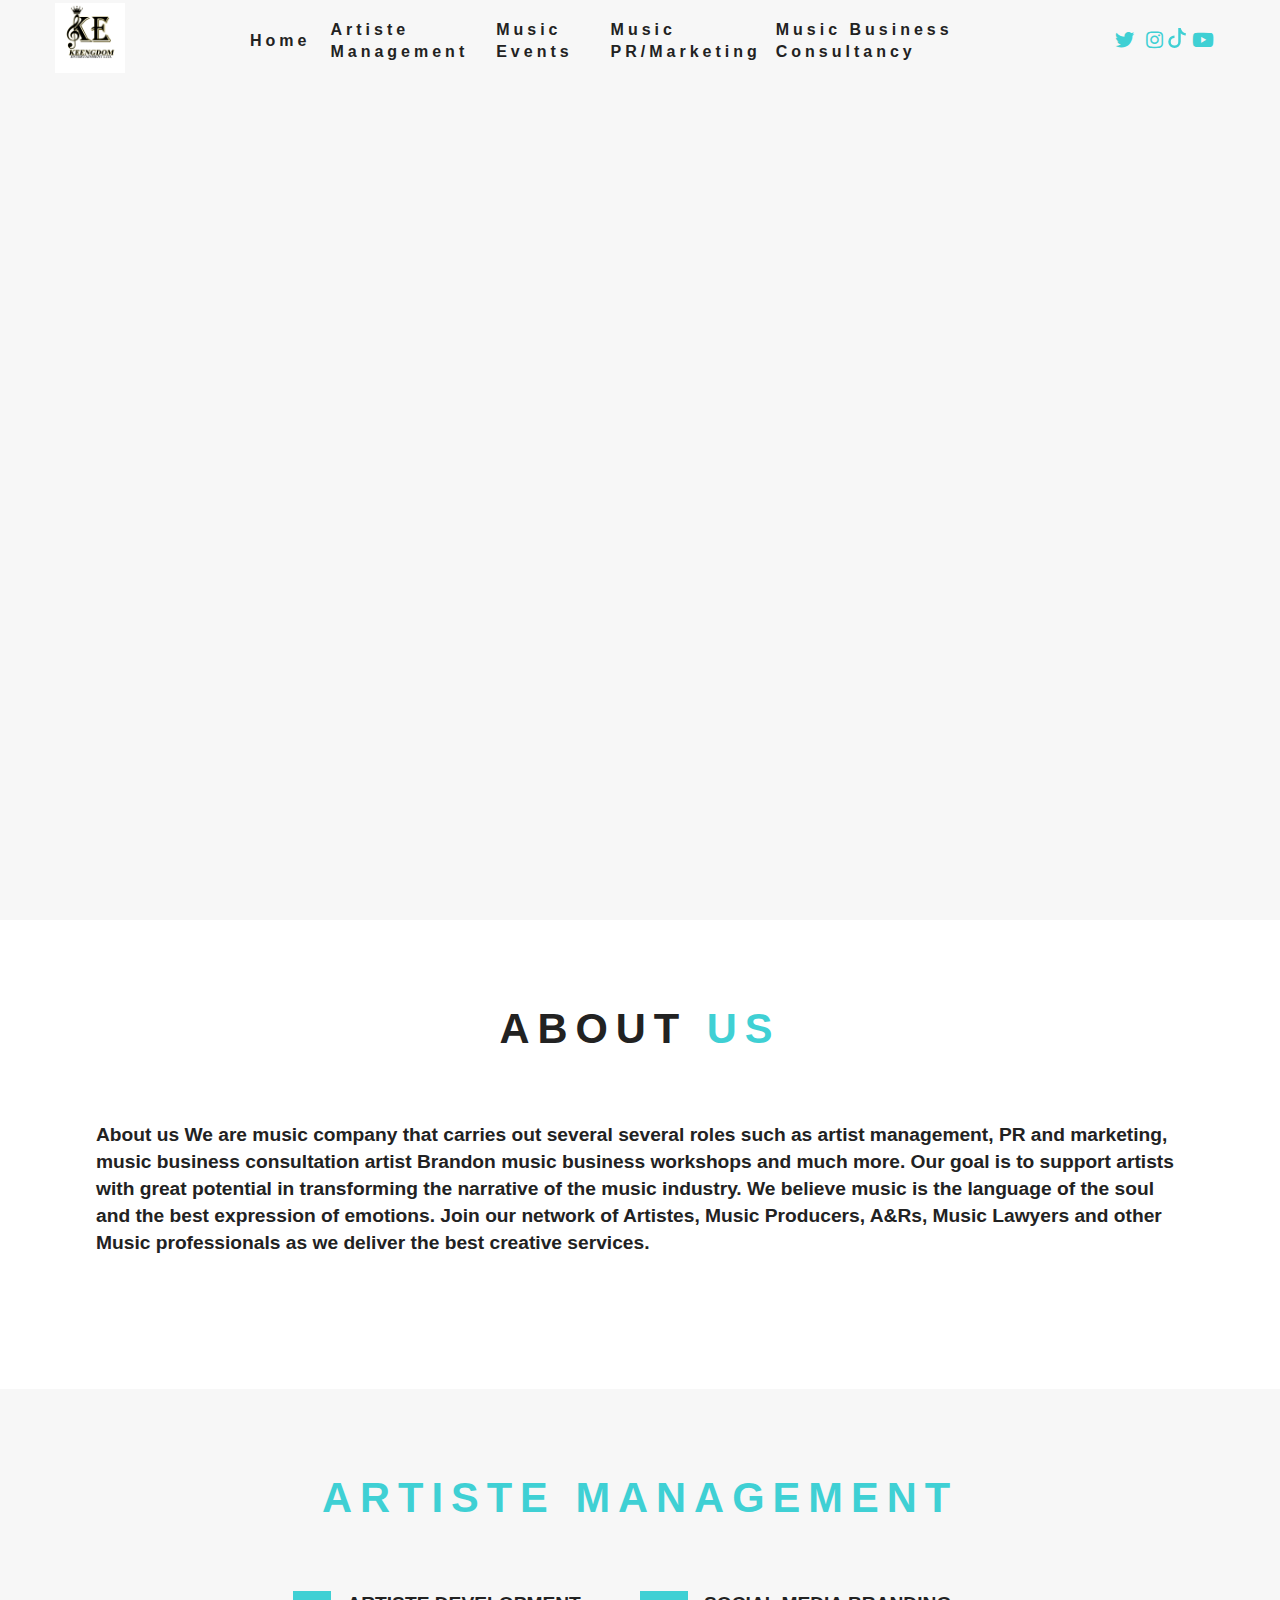
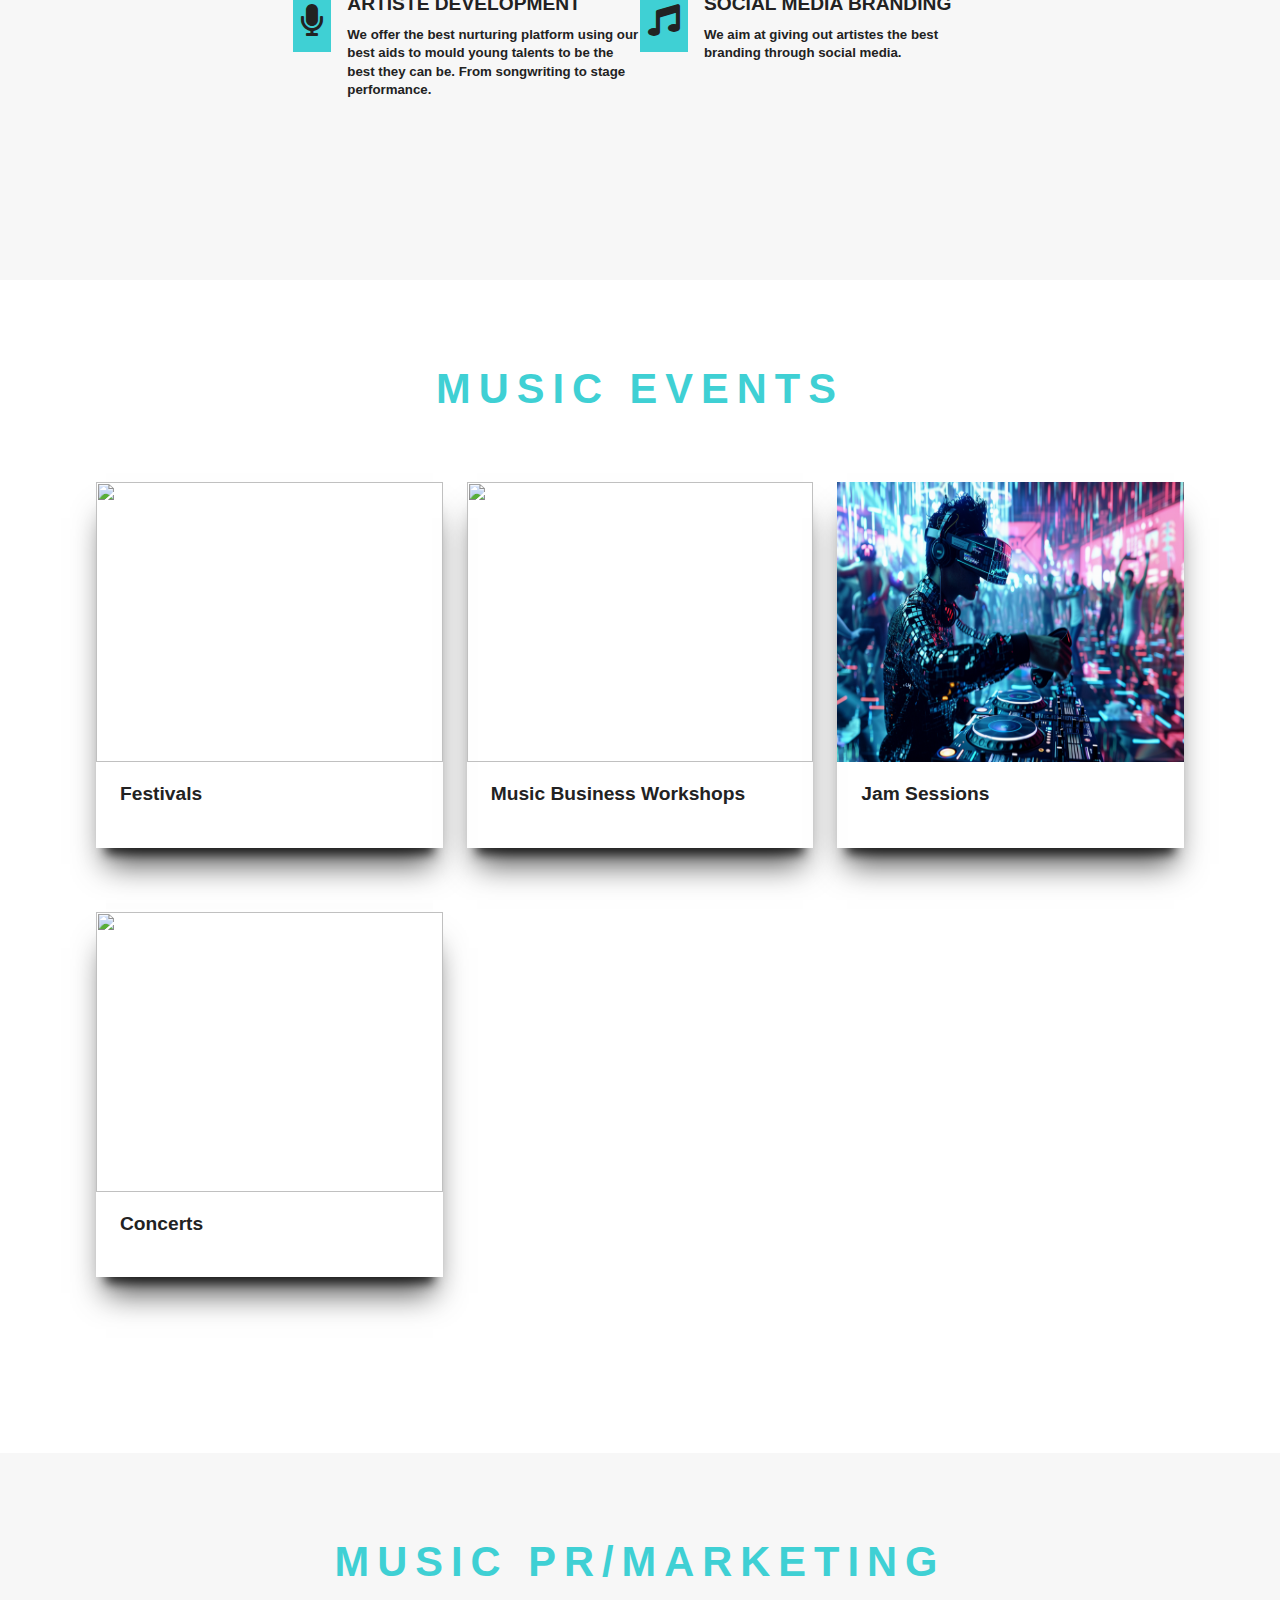
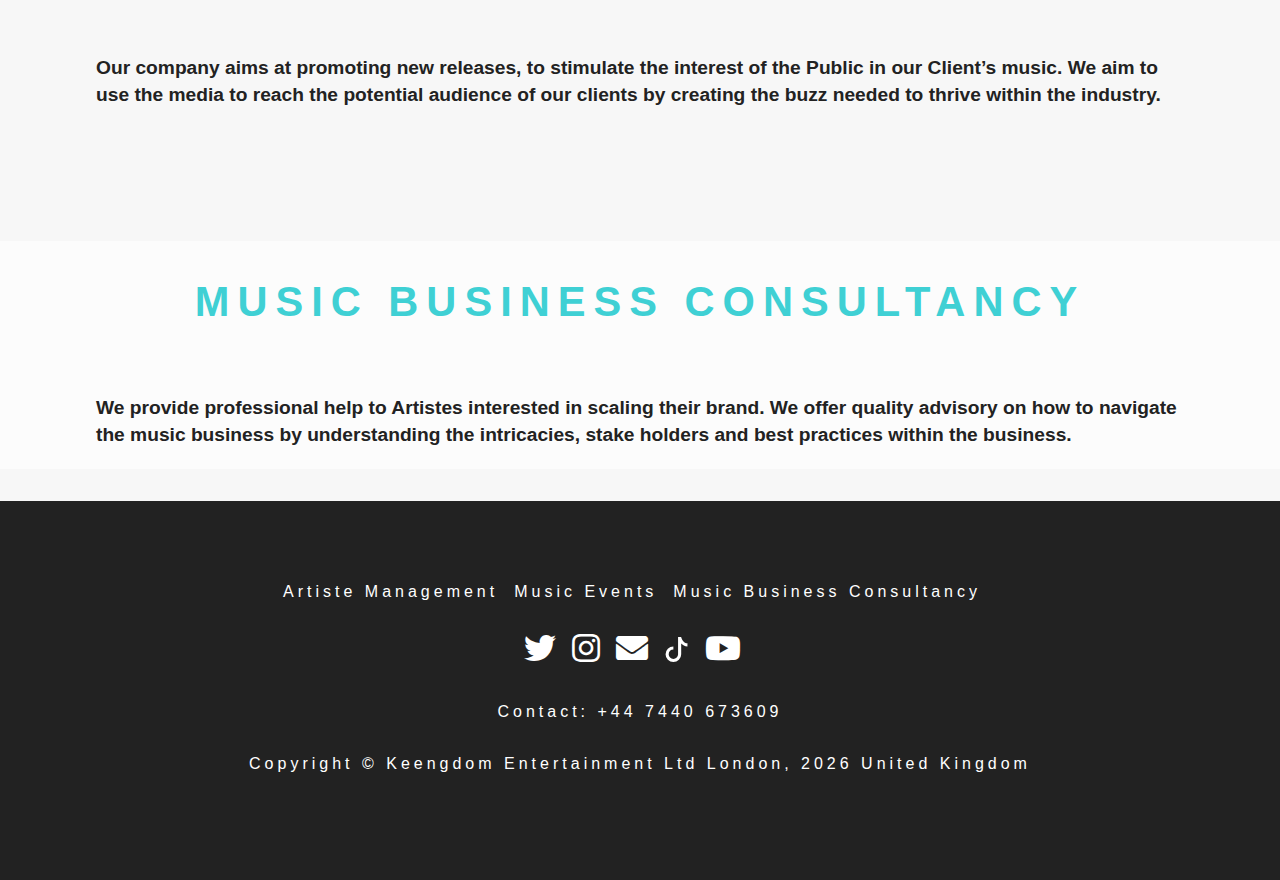
==== index.html @ 429024fb "nrw" ====
<!DOCTYPE html>
<html lang="en">
  <head>
    <meta charset="UTF-8" />
    <meta name="viewport" content="width=device-width, initial-scale=1.0" />
    <meta http-equiv="X-UA-Compatible" content="ie=edge" />
    
    <link rel="shortcut icon" href="images/favicon.ico" type="image/x-icon">  
    <title>Keengdom Entertainment</title>
    <!-- font-awesome -->
    <link rel="stylesheet" href="fontawesome-free-5.9.0-web/css/all.min.css" />
    <!-- styles css -->
    <link rel="stylesheet" href="./css/styles.css" />
  </head>
  <body>
    <!-- header  -->
    <header id="home" >
      <!-- navbar -->
      <nav class="navbar" style="display:flex; list-style:none;">
        <div class="nav-center">
          <!-- nav header -->
          <div class="nav-header">
          <a href="https://keengdomentertainment.vercel.app">
           <img src="./images/logo2KE.png" class="nav-logo" alt="" style="height:70px;width:70px;">
          </a>
           
          <!--  <h3 class ="oruko">KE</h3>  -->
            <button
              type="button"
              class="nav-toggle"
              id="nav-toggle"
              aria-label="nav toggler "
            >
              <i class="fas fa-bars"></i>
            </button>
          </div>
          <!-- end of nav header -->

          <!-- nav links -->
          <div class="nav-links" id="nav-links" style="width:65%;justify-content:center;align-items:center;margin-left:20px;">
            <!-- single link -->
            <a href="#home" class="scroll-link nav-link" style="margin-right:20px">
              home
            </a>
            <!-- end of single link -->
            <!-- single link -->
            <a href="#Artiste Management" class=" scroll-link nav-link">
              Artiste Management
            </a>
            <!-- end of single link -->
             <!-- single link -->
            <!--<a href="./pages/ourArtiste.html" target="_blank" class="scroll-link nav-link Our-Artiste">-->
            <a href="./ourArtiste.html" target="_blank" class="nav-link Our-Artiste"> 
              Our Artiste
            </a>
            <!-- end of single link -->
            <!-- single link -->
            <a href="#Music Events" class="nav-link scroll-link">
              Music Events
            </a>
            <!-- end of single link -->
            <!-- single link -->
            <a href="#Music PR/Marketing" class="nav-link scroll-link">
              Music PR/Marketing
            </a>
                <!-- end of single link -->
            <!-- single link -->
            <a href="#Music Business Consultancy" class="nav-link scroll-link">
              Music Business Consultancy
            </a>
            <!-- end of single link -->
          </div>

          <!-- end of nav links -->
          <!-- nav social media icons -->
  
          <div class="nav-icons" style="justify-contents:center;">
            <a href="https://twitter.com/ayokeeng" target="_blank" class="nav-icon"><i class="fab fa-twitter"></i></a>   
            <a href="https://www.instagram.com/keengdoment" target="_blank" class="nav-icon"><i class="fab fa-instagram"></i></a>  
            <a href="https://www.tiktok.com/@ayokeeng_" target="_blank">
            <svg xmlns="http://www.w3.org/2000/svg" width="20" height="20" fill="currentColor" class="bi bi-tiktok nav-icon" viewBox="0 0 16 16"  style="margin-left:-7px;margin-right:5px;">
            <path d="M9 0h1.98c.144.715.54 1.617 1.235 2.512C12.895 3.389 13.797 4 15 4v2c-1.753 0-3.07-.814-4-1.829V11a5 5 0 1 1-5-5v2a3 3 0 1 0 3 3z"/>
            </svg>
            </a>
            <a href="https://www.youtube.com/@ayokeeng" target="_blank" class="nav-icon"><i class="fab fa-youtube"></i></a>   
        </div> 
        </div>
      </nav>


      <!-- hero component -->
      <div class="hero">
        <div class="hero-banner">
          <h1 class="hero-title"></h1>
          <p class="hero-text">
         <h4>
          
         </h4> 
        </p>
         <h4>
          <a href="https://wa.link/dz9rb5" target="_blank"> 
          <p class="hero-text" style="color:white;"></p>
          </a>
         </h4>
        </div>
      </div>
    </header>
    <!-- end of header  -->


     <section class="section about" id="about">
      <div class="title-wrapper">
        <h2 class="title">about <span class="subtitle">US</span></h2>
      </div>
      <div class="section-center about-center">     
      <h4>  
       About us We are music company that carries out several several roles such as artist management, PR and marketing, music business consultation artist Brandon music business workshops and much more. Our goal is to support artists with great potential in transforming the narrative of the music industry. We believe music is the language of the soul and the best expression of emotions. Join our network of Artistes, Music Producers, A&Rs, Music Lawyers and other Music professionals as we deliver the best creative services.
      </h4>
      </div>
    </section>



    <!-- end of about section -->
    <!-- services -->
    <section class="section services" id="Artiste Management">
      <!-- title  -->
      <div class="title-wrapper">
        <h2 class="title"><span class="subtitle">Artiste Management</span></h2>
      </div>
      <!-- end of title  -->
      <div class="section-center services-center">
        <!-- single service -->
        <article class="service">
          <span class="service-icon"><i class="fa fa-microphone"></i></span>
          <div class="service-info">
            <h4 class="service-title">Artiste Development</h4>
            <p class="service-text">
          <h5>
            We offer the best nurturing platform using our best aids to mould young talents to be the best they can be. From songwriting to stage performance.
          </h5>  
            </p>
          </div>
        </article>
        <!-- end of single service -->
        <!-- single service -->
        <article class="service">
          <span class="service-icon"><i class="fa fa-music" aria-hidden="true"></i></span>
          <div class="service-info">
            <h4 class="service-title">Social Media Branding</h4>
            <p class="service-text">
          <h5>
            We aim at giving out artistes the best branding through social media.
          </h5> 
            </p>
          </div>
        </article>
      </div>
    </section>
    <!-- end of services -->



    <!-- featured tours -->
    <section class="section featured-tours" id="Music Events">
      <!-- title  -->
      <div class="title-wrapper">
        <h2 class="title"><span class="subtitle">Music Events</span></h2>
      </div>
      <!-- end of title  -->
      <!-- featured-center -->
      <div class="section-center featured-center ">

            <!-- single tour -->
            <article class="tour-card">
              <div class="tour-img-container">
                <img src="./images/woman-playing-guitar-local-event.jpg" class="tour-img" alt="" style="height:280px"/>
              </div>
              <!-- tour footer -->
              <div class="tour-footer">
                <h4 class="tour-title"> Festivals</h4>
              </div>
            </article>
            <!-- end of single tour -->


        <article class="tour-card">
          <div class="tour-img-container">
            <img src="./images/5.jpg" class="tour-img" alt="" style="height:280px"/>
          </div>
          <div class="tour-footer">
            <h4 class="tour-title">Music Business Workshops</h4>
          </div>
        </article>



        <article class="tour-card">
          <div class="tour-img-container">
            <img src="./images/4.jpg" class="tour-img" alt="" style="height:280px"/>
          </div>
          <div class="tour-footer">
            <h4 class="tour-title">Jam Sessions</h4>
          </div>
        </article>


          <article class="tour-card">
          <div class="tour-img-container">
            <img src="./images/1.jpg" class="tour-img" alt="" style="height:280px"/>
          </div>
          <div class="tour-footer">
            <h4 class="tour-title">Concerts</h4>
          </div>
        </article>
                        
      </div>
    </section>
    <!-- end of featured tours --> 


 <section class="section services" id="Music PR/Marketing">
      <!-- title  -->
      <div class="title-wrapper">
        <h2 class="title"><span class="subtitle">Music PR/Marketing</span></h2>
      </div>
      <!-- end of title  -->

      <div class="section-center services-center">
      <h4>
Our company aims at promoting new releases, to stimulate the interest of the Public in our Client’s music. We aim to use the media to reach the potential audience of our clients by creating the buzz needed to thrive within the industry.
      </h4>
      </div>
</section>



<section id="Music Business Consultancy" class="gallery">
  <div class="title-wrapper">
    <h2 class="title"><span class="subtitle ">Music Business Consultancy</span></h2>
  </div>


      <div class="section-center services-center">
      <h4>
We provide professional help to Artistes interested in scaling their brand. We offer quality advisory on how to navigate the music business by understanding the intricacies, stake holders and best practices within the business.
      </h4>
      </div>

</section>

    <!-- footer -->
    <footer class="section footer" id="contact">
      <!-- footer links -->
      <div class="footer-links">
        <a href="#Artiste Management" class="footer-link scroll-link" scroll-link>Artiste Management</a>
        <a href="#Music Events" class="footer-link scroll-link">Music Events</a> 
        <a href="#Music Business Consultancy" class="footer-link scroll-link">Music Business Consultancy</a>
      </div>
      <!-- footer icons -->
      <div class="footer-icons">
            <a href="https://twitter.com/@ayokeeng" target="_blank" class="footer-icon"><i class="fab fa-twitter"></i></a>   
            <a href="https://www.instagram.com/keengdoment" target="_blank" class="footer-icon"><i class="fab fa-instagram"></i></a>   
          
            <a href="mailto:keengdomentertainment@gmail.com?subject=LETTER%20OF%20INQUIRY%2FINTERERST&body=Dear%20HR%2C%20My%20name%20is%20____________%20i'm%20interested%20in%20knowing%20more%20about%20your%20company%2For%20being%20a%20team%20member%2Ci'll%20be%20glad%20to%20join!!." target="_blank" class="footer-icon">
            <i class="fa fa-envelope" aria-hidden="true"></i></a>

           
            <a href="https://www.tiktok.com/@ayokeeng_" target="_blank">
             <svg xmlns="http://www.w3.org/2000/svg" width="25" height="25" fill="currentColor" class="bi bi-tiktok footer-icon" viewBox="0 0 16 16"  style="margin-top:10px">
            <path d="M9 0h1.98c.144.715.54 1.617 1.235 2.512C12.895 3.389 13.797 4 15 4v2c-1.753 0-3.07-.814-4-1.829V11a5 5 0 1 1-5-5v2a3 3 0 1 0 3 3z"/>
            </svg>
            </a>

             <a href="https://www.youtube.com/@ayokeeng" target="_blank" class="footer-icon"><i class="fab fa-youtube"></i></a>  
      </div>
      <p class="copyright">
        Contact: +44 7440 673609
      </p>
      <p class="copyright">
        <!-- Email:yekeenadebayo01@gmail.com -->
      </p>
      <p class="copyright">
        copyright &copy; Keengdom Entertainment Ltd London,
        <span id="date"></span> United Kingdom
      </p>

    </footer>

    <a class="scroll-link top-link" href="#home">
      <i class="fas fa-arrow-up"></i>
    </a>
    <!-- js -->
    <script src="./js/app.js"></script>
  </body>
</html>
---- css/styles.css ----
/* fonts */
@import url("https://fonts.googleapis.com/css?family=Lato:300,400|Poppins&display=swap");
/* css variables */
:root {
  --primaryColor: #3fd0d4;
  --mainWhite: #fff;
  --offWhite: #f7f7f7;
  --mainBlack: #222;
  --mainGrey: #ececec;
  --darkGrey: #afafaf;
  --mainTransition: all 0.3s linear;
  --clr-secondary: hsla(182, 63%, 54%);
  --radius: 0.5rem;
  --mainSpacing: 0.25rem;
  --lightShadow: 2px 5px 3px 0px rgba(0, 0, 0, 0.25);
  --darkShadow: 4px 10px 5px 0px rgba(0, 0, 0, 0.5);
}
/* reset */
*,
::before,
::after {
  margin: 0;
  padding: 0;
  box-sizing: border-box;
}
/* body */
body {
  font-family: "Arial", sans-serif;
  color: var(--mainBlack);
  background: var(--offWhite);
  line-height: 1.4;
  font-size: 1rem;
}
/*************** global styles ***************/
img:not(.nav-logo) {
  width: 100%;
  display: block;
}
h1,
h2,
h3,
h4,
h5,
h6 {
  font-family: "Verdana", sans-serif;
  margin-bottom: 1.25rem;
  /* letter-spacing: var(--mainSpacing); */
}
h1 {
  font-size: 3.3rem;
}
h2 {
  font-size: 2.3rem;
}
h3 {
  font-size: 2rem;
}
h4 {
  font-size: 1.2rem;
}
p {
  margin-bottom: 1.25rem;
  line-height: 2;
  font-weight: 300;
}
a {
  text-decoration: none;
}
/* more global styles */
/* buttons */
.btn-white,
.btn-primary {
  text-transform: uppercase;
  letter-spacing: var(--mainSpacing);
  color: var(--mainWhite);
  border: 2px solid var(--mainWhite);
  padding: 0.9rem 1.6rem;
  display: inline-block;
  transition: var(--mainTransition);
  cursor: pointer;
}
.btn-white:hover {
  background: var(--mainWhite);
  color: var(--primaryColor);
}
.btn-primary {
  background: var(--primaryColor);
  color: var(--mainWhite);
  border: 2px solid var(--primaryColor);
}
.btn-primary:hover {
  background: transparent;
  color: var(--primaryColor);
}
/* section */
.section {
  padding: 5rem 0;
}
/* title */
.title-wrapper {
  margin-bottom: 2rem;
}
.title {
  text-align: center;
  text-transform: uppercase;
  font-size: 2.6rem;
  letter-spacing: 0.5rem;
}
.subtitle {
  color: var(--primaryColor);
}
/* section center */
.section-center {
  width: 85vw;
  margin: 4rem auto 2rem auto;
  max-width: 1170px;
}
/*************** end of global styles ***************/

/*************** navbar ***************/
/*************** end of navbar ***************/
/*************** hero ***************/

.hero {
  min-height: 100vh;
  min-height: calc(100vh - 62px);
  /* background: var(--primaryColor); */
  display: flex;
  justify-content: center;
  align-items: center;
  background:url("../images/FCD22D84-AD9E-4C40-A970-075E7BC57E93-1.jpg") center/cover no-repeat;
}
.clickme{
  animation: bounce 2s ease-in-out infinite;
}
.hero-banner {
  text-align: center;
  padding: 0 2rem;
}
.hero-title {
  text-transform: uppercase;
  margin-bottom: 2rem;
  letter-spacing: 0.4rem;
}
.hero-text {
  width: 85%;
  margin: 0 auto;
  margin-bottom: 2rem;
  letter-spacing: var(--mainSpacing);
  line-height: 2;
  font-weight: 400;
}
@media screen and (min-width: 768px) {
  .hero {
    /* background: linear-gradient(rgba(47, 50, 51, 0.7), rgba(0, 0, 0, 0.7)),
    url("../images/FCD22D84-AD9E-4C40-A970-075E7BC57E93.JPG") center/cover no-repeat; */

    /* min-height: 120vh; */
    /* max-height: 1000vh; */
    background:url("../images/FCD22D84-AD9E-4C40-A970-075E7BC57E93-1.JPG") center/cover no-repeat;
  
  }
  .hero-title {
    font-size: 4.5rem;
  }
  .hero-text {
    width: 70%;
  }
}
/* buttons added to global styles */
/*************** about section ***************/
.about {
  background: var(--mainWhite);
}
/* section added to globals */
/* title added to globals */
/* section center added to globals */
.about-img,
.about-info {
  margin-bottom: 4rem;
  object-fit: contain;
}
.about-info h3 {
  text-transform: uppercase;
}
/* .about-photo{
  border-radius: 50%;
} */
@media screen and (min-width: 992px) {
  .about-center {
    /* flex parent */
    display: flex;
    justify-content: space-between;
  }
  .about-img,
  .about-info {
    /* children */
    flex: 0 0 calc(50% - 2rem);
    align-self: center;
    margin-bottom: 0;
  }
}
@media screen and (min-width: 1170px) {
  .about-img {
    position: relative;
     
    /*width:200px;
    border:1px solid red; */
  }
  .about-photo {
    position: relative;
    /* height: 200px; */
    /* border-radius: 50%; */
  }
}
/*************** end of about section ***************/
/*************** services section ***************/
.service {
  text-align: center;
  margin-bottom: 3rem;
}
.service-icon {
  background: var(--primaryColor);
  padding: 0.5rem;
  display: inline-block;
  font-size: 2rem;
  margin-bottom: 1.5rem;
}
.service-title {
  text-transform: uppercase;
}
.service-text {
  width: 80%;
  margin: 0 auto;
  line-height: 1.5;
  font-weight: 300;
}
@media screen and (min-width: 576px) {
  .services-center {
    display: flex;
    /* after */
    flex-wrap: wrap;
    /* justify-content: space-between;   ------------original code*/
    justify-content: center;
  }
  .service {
    flex: 0 0 calc(50% - 1rem);
    /* back to services */
  }
}
@media screen and (min-width: 992px) {
  .service {
    flex: 0 0 calc(33.333% - 1rem);
  }
}
@media screen and (min-width: 1170px) {
  .service {
    display: flex;
    text-align: left;
  }
  .service-icon {
    align-self: start;
  }
  .service-info {
    padding-left: 1rem;
  }
  .service-title {
    margin-bottom: 0.5rem;
  }
  .service-text {
    width: 90%;
    margin: 0;
  }
}

/*************** end of services section ***************/
/*************** featured tours section ***************/
.featured-tours {
  background: var(--mainWhite);
}
.tour-card {
  transition: var(--mainTransition);
  margin-bottom: 4rem;
  box-shadow: rgb(0 0 0 / 69%) 0px 26px 30px -10px,rgb(0 0 0 / 73%) 0px 16px 10px -10px;
}
.tour-card:hover {
  box-shadow: var(--darkShadow);
  transform: scale(1.08);
}
.tour-footer {
  padding: 1.2rem 1.5rem;
}
.tour-title {
  text-transform: capitalize;
}
.tour-country {
  color: var(--primaryColor);
  text-transform: capitalize;
}
.tour-info {
  display: flex;
  justify-content: space-between;
  flex-wrap: wrap;
}
.tour-details p {
  line-height: 0.2;
  text-transform: capitalize;
  color: var(--darkGrey);
  letter-spacing: 0.02rem;
}
.tour-country {
  align-self: center;
  color: var(--primaryColor);
}
.tour-link {
  text-align: center;
}
/* tour date */
.tour-img-container {
  position: relative;
  /* max-height: 150px; */
}
.tour-date {
  position: absolute;
  left: 0;
  top: 0;
  background: var(--primaryColor);
  text-transform: capitalize;
  padding: 0.25rem 0.5rem;
}
@media screen and (min-width: 768px) {
  .featured-center {
    display: flex;
    flex-wrap: wrap;
    justify-content: space-between;
    border-radius: 5rem;
  }
  .tour-card {
    flex: 0 0 calc(50% - 1rem);
  }
}
@media screen and (min-width: 1170px) {
  .tour-card {
    flex: 0 0 calc(33.3333% - 1rem);
  }
}
/*************** end of featured tours section ***************/
/*************** gallery ***************/
.gallery {
  padding-top: 2rem;
  background: var(--darkGrey);
  background: rgb(252, 252, 252);
}
.gallery-img-container {
  position: relative;
  background: var(--primaryColor);
}
.gallery-icon {
  position: absolute;
  top: 50%;
  left: 50%;
  font-size: 2rem;
  transform: translate(-50%, -50%);
  color: var(--mainWhite);
  transition: var(--mainTransition);
  opacity: 0;
  cursor: pointer;
}
.gallery-img {
  transition: var(--mainTransition);
}
.gallery-img-container:hover .gallery-img {
  opacity: 0.5;
}
.gallery-img-container:hover .gallery-icon {
  opacity: 1;
}
@media screen and (min-width: 768px) {
  .gallery-center {
    display: flex;
    flex-wrap: wrap;
  }
  .gallery-img-container {
    flex: 0 0 50%;
  }
}
@media screen and (min-width: 992px) {
  .gallery-img-container {
    flex: 0 0 25%;
  }
}
/*************** end of gallery ***************/
/*************** deals ***************/
.input-group {
  width: 90vw;
  max-width: 600px;
  margin: 0 auto;
  display: flex;
}
.form-control {
  flex: 1 1 auto;
}
.form-control,
.btn-submit {
  padding: 0.375rem 0.75rem;
  font-size: 1rem;
  line-height: 1.5;
  font-weight: 300;
  letter-spacing: var(--mainSpacing);
  border: 2px solid var(--primaryColor);
  background: transparent;
  text-transform: uppercase;
  outline: none;
}
::placeholder {
  color: inherit;
}
.btn-submit {
  border-left: none;
  cursor: pointer;
  transition: var(--mainTransition);
}
.btn-submit:hover {
  color: var(--mainWhite);
  background: var(--primaryColor);
}
/*************** end of deals ***************/
/*************** footer ***************/
.footer {
  background: var(--mainBlack);
  color: var(--mainWhite);
  text-align: center;
  padding-left: 2rem;
  padding-right: 2rem;
}
.footer-links,
.footer-icons {
  display: flex;
  justify-content: center;
  margin-bottom: 1.5rem;
  flex-wrap: wrap;
}
.footer-link {
  color: var(--mainWhite);
  text-transform: capitalize;
  font-size: 1rem;
  margin-right: 1rem;
  letter-spacing: var(--mainSpacing);
  transition: var(--mainTransition);
}
.footer-link:hover {
  color: var(--primaryColor);
}
.footer-icon {
  font-size: 2rem;
  margin-right: 1rem;
  color: var(--mainWhite);
  transition: var(--mainTransition);
}
.footer-icon:hover {
  color: var(--primaryColor);
}
.copyright {
  text-transform: capitalize;
  letter-spacing: var(--mainSpacing);
}
/************ navbar *****************/
/* add :not(.nav-logo) to img */

/* .navbar {
  background: red;
} */
.nav-icons {
  display: none;
}
.nav-center {
  max-width: 1170px;
  margin: 0 auto;
}
.nav-header {
  padding: 1rem 2rem;
  display: flex;
  justify-content: space-between;
  align-items: center;
  max-height: 80px;
}
.nav-toggle {
  background: transparent;
  border: none;
  outline: none;
  font-size: 1.5rem;
  color: var(--primaryColor);
  cursor: pointer;
  transition: var(--mainTransition);
}
.nav-toggle:hover {
  transform: scale(1.2);
}
.nav-link {
  display: block;
  padding: 1rem 5rem;
  color: var(--mainBlack);
  text-transform: capitalize;
  font-weight: bold;
  letter-spacing: var(--mainSpacing);
  transition: var(--mainTransition);
}
.nav-link:hover {
  color: var(--primaryColor);
  background: var(--darkGrey);
  padding-left: 2.25rem;
}
/* nav toggle functionality */
.nav-links {
  height: 0;
  overflow: hidden;
  transition: var(--mainTransition);
}
.show-links {
  height: 270px;
}
/* nav at bigger screen size */
@media screen and (min-width: 992px) {
  /* hide nav toggle button */
  .nav-toggle {
    display: none;
  }
  /* show links */
  .nav-links {
    height: auto;
    /* height: 900px !important; */
    display: flex;
  }
  .nav-center {
    display: flex;
    justify-content: space-between;
    align-items: center;
    /* optional */
    flex-wrap: wrap;
  }
  .nav-header {
    padding: 0 0;
    max-height: 50px;
  }
  .nav-link {
    padding: 0 0;
  }
  .nav-link:hover {
    padding: 0;
    background: transparent;
  }
  .nav-icons {
    display: flex;
  }
  .navbar {
    padding: 1rem 2rem;
  }
  .nav-center {
    width: 100%;
    max-width: 1170px;
  }
  .nav-link {
    margin-right: 0.7rem;
  }
  .nav-icon {
    margin-right: 0.7rem;
    color: var(--primaryColor);
    font-size: 1.2rem;
    transition: var(--mainTransition);
  }
  .nav-icon:hover {
    color: var(--darkGrey);
    transform: translateY(-10%);
  }
}
/* set hero to 
min-height:calc(100vh - 62px);
*/
.fixed {
  position: fixed;
  top: 0;
  left: 0;
  width: 100%;
  background: var(--mainGrey);
  transition: var(--mainTransition);
  box-shadow: var(--lightShadow);
  z-index: 1;
}

.top-link {
  font-size: 1.25rem;
  position: fixed;
  bottom: 3rem;
  right: 3rem;
  background: var(--clr-secondary);
  width: 2rem;
  height: 2rem;
  display: grid;
  place-items: center;
  border-radius: var(--radius);
  color: var(--clr-white);
  animation: bounce 2s ease-in-out infinite;
  visibility: hidden;
  z-index: -100;
}
.show-link {
  visibility: visible;
  z-index: 100;
}

@keyframes bounce {
  0% {
    transform: scale(1);
  }
  50% {
    transform: scale(1.5);
  }
  100% {
    transform: scale(1);
  }
}

.packages{
  display: flex;
  flex-wrap: wrap;
  justify-content: space-between;
  align-items: center;
  bottom:3px;
  position: relative;
}
.package{
  margin-left: 5px;
  margin-bottom: 5px;
  padding:0 0.5px;
  color:#3fd0d4;
  text-align: center;
  font-weight: 5em;
}

.skillsection{
  display:flex;
  justify-content: space-between;
  flex-wrap: wrap;
  width:100%;
  margin-bottom: 20px;
}
.skill{
  height:130px;
  align-items: center;
  justify-content: center;
  place-items: center;
  margin: 20px;
  object-fit: contain;
}
.skillname{
  text-align: center;
  position: relative;
  text-decoration: none;
  bottom:0px;
  font-weight: bold;
}
.imageskill{
  object-fit: contain;
  max-width: 80px;
  height:100px;
  max-height: calc(100%-20%);
}
.oruko{
  text-align:center;
  padding-top:20px;
}



@media screen and (min-width: 576px) {
  .Our-Artiste {
    display:none !important;
  }
}

/* .Our-Artiste{
  display:none !important;
} */
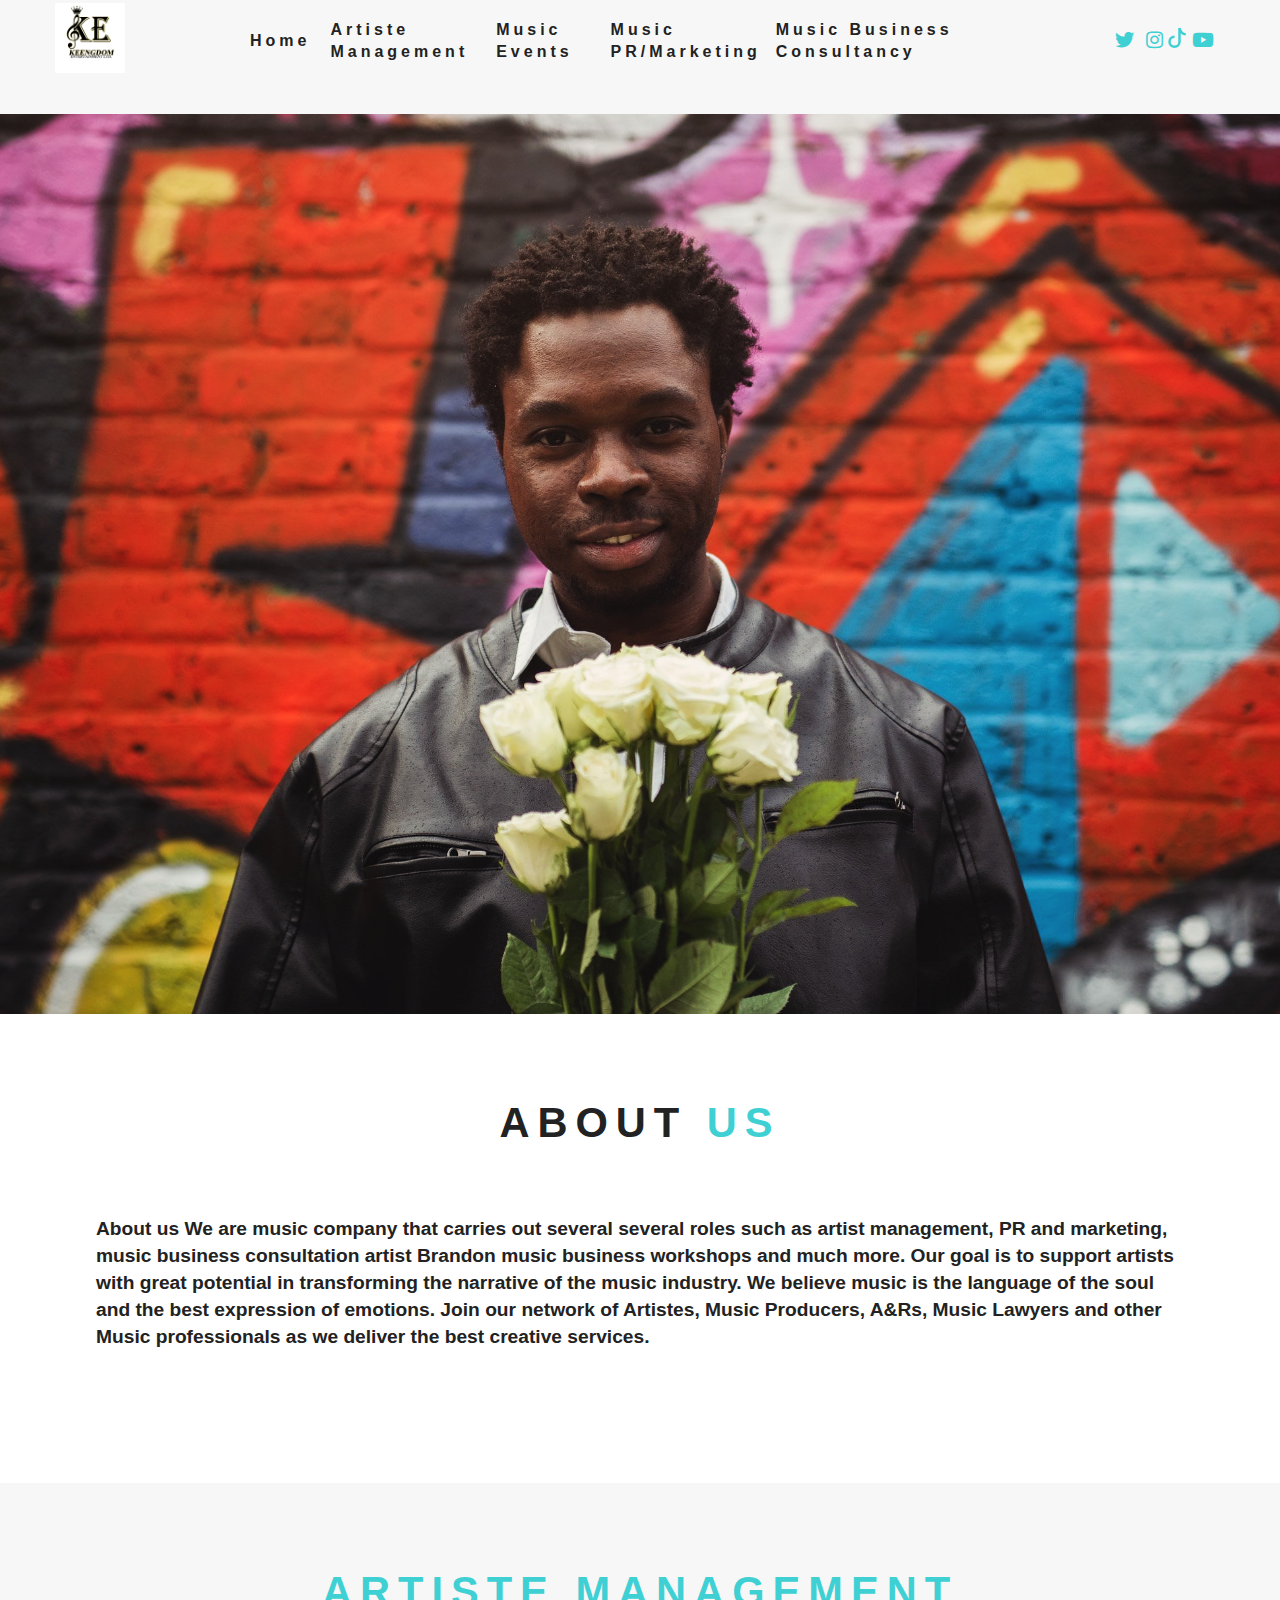
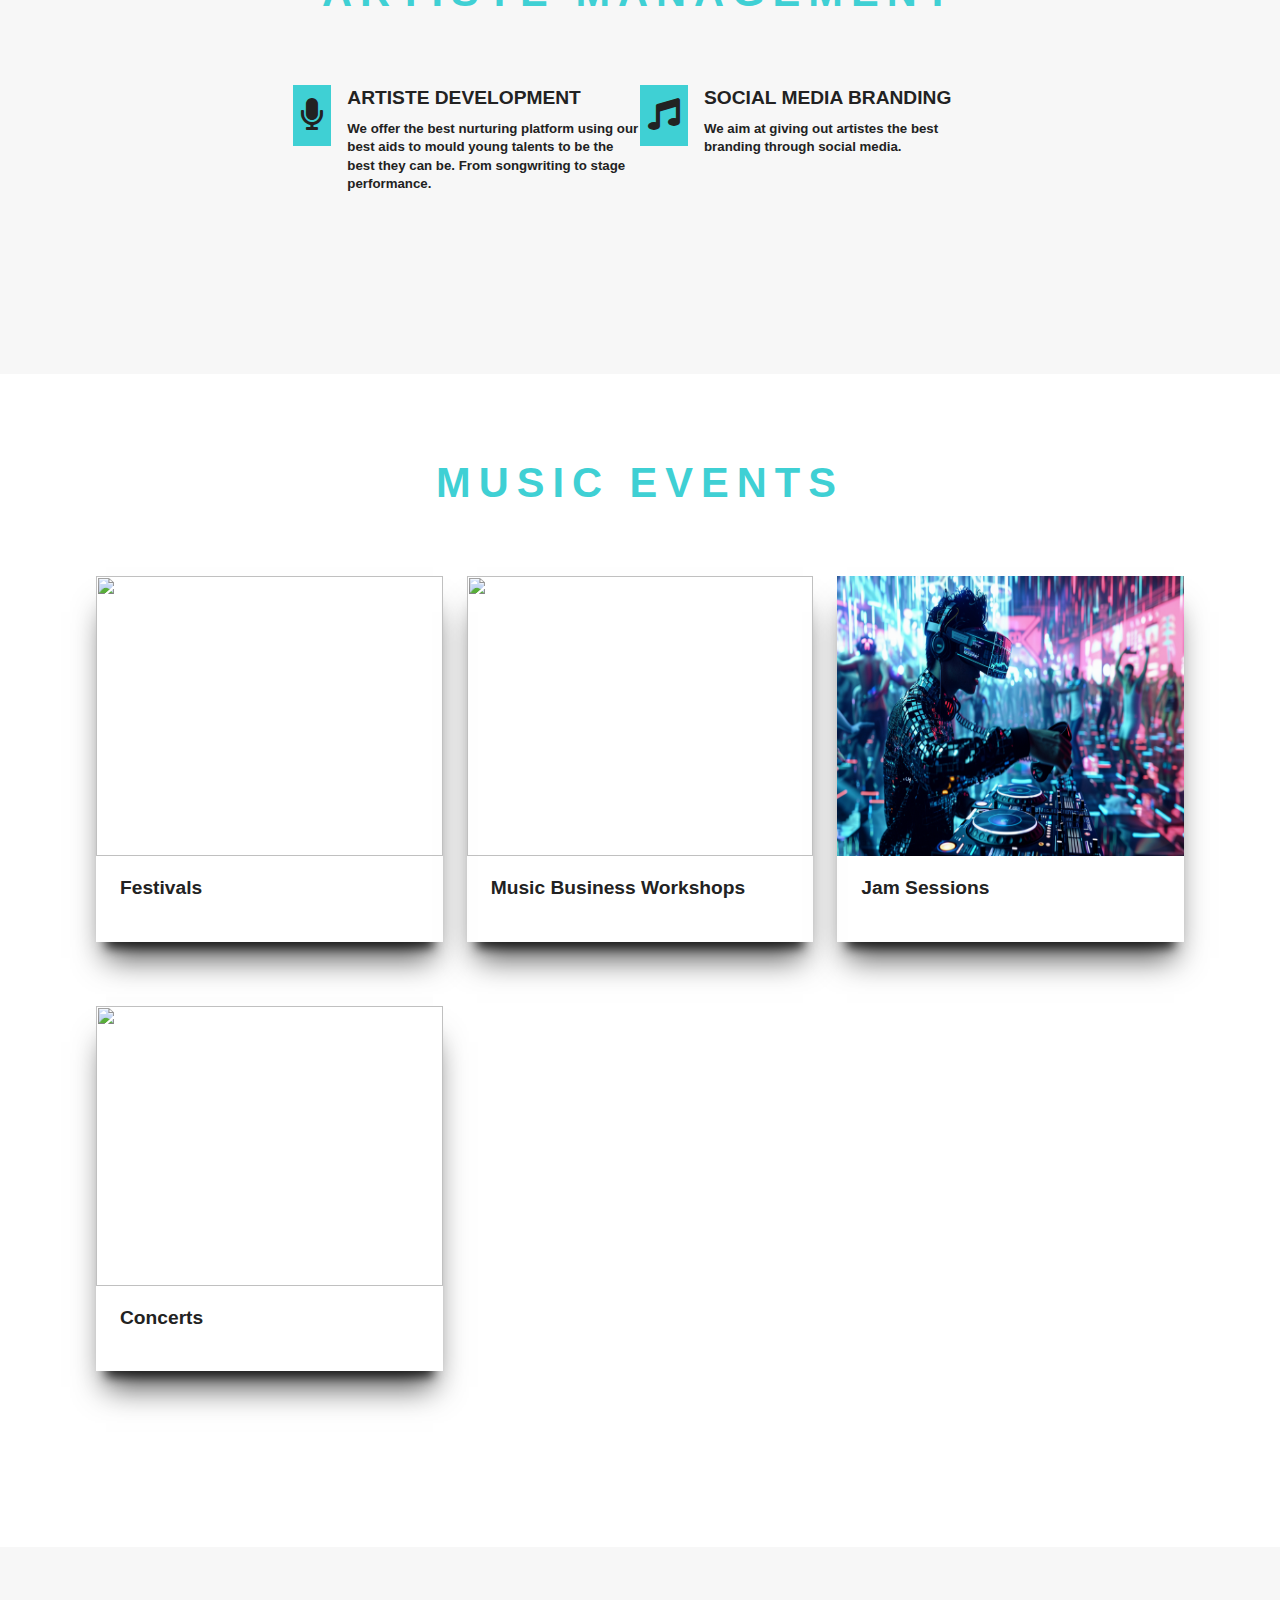
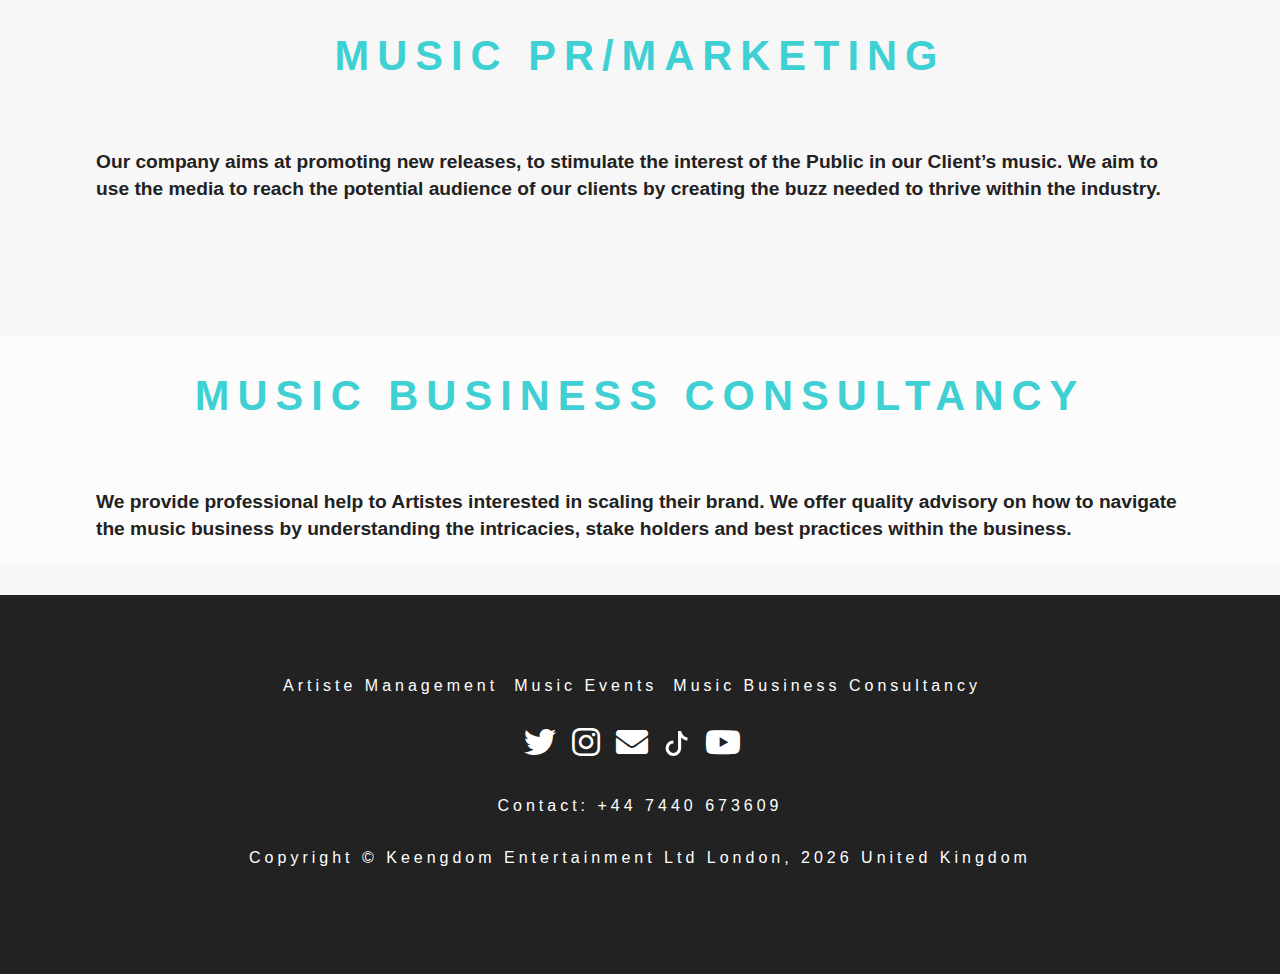
==== commit 198f3f82: "1" ====
--- a/index.html
+++ b/index.html
@@ -44,13 +44,13 @@
             </a>
             <!-- end of single link -->
             <!-- single link -->
-            <a href="#Artiste Management" class=" scroll-link nav-link">
+            <a href="#Artiste Management" class="scroll-link nav-link">
               Artiste Management
             </a>
             <!-- end of single link -->
              <!-- single link -->
             <!--<a href="./pages/ourArtiste.html" target="_blank" class="scroll-link nav-link Our-Artiste">-->
-            <a href="./ourArtiste.html" target="_blank" class="nav-link Our-Artiste"> 
+            <a href="./ourArtiste.html" target="_blank" class="scroll-link nav-link Our-Artiste"> 
               Our Artiste
             </a>
             <!-- end of single link -->
--- a/css/styles.css
+++ b/css/styles.css
@@ -121,15 +121,7 @@
 /*************** end of navbar ***************/
 /*************** hero ***************/
 
-.hero {
-  min-height: 100vh;
-  min-height: calc(100vh - 62px);
-  /* background: var(--primaryColor); */
-  display: flex;
-  justify-content: center;
-  align-items: center;
-  background:url("../images/FCD22D84-AD9E-4C40-A970-075E7BC57E93-1.jpg") center/cover no-repeat;
-}
+
 .clickme{
   animation: bounce 2s ease-in-out infinite;
 }
@@ -150,23 +142,7 @@
   line-height: 2;
   font-weight: 400;
 }
-@media screen and (min-width: 768px) {
-  .hero {
-    /* background: linear-gradient(rgba(47, 50, 51, 0.7), rgba(0, 0, 0, 0.7)),
-    url("../images/FCD22D84-AD9E-4C40-A970-075E7BC57E93.JPG") center/cover no-repeat; */
-
-    /* min-height: 120vh; */
-    /* max-height: 1000vh; */
-    background:url("../images/FCD22D84-AD9E-4C40-A970-075E7BC57E93-1.JPG") center/cover no-repeat;
-  
-  }
-  .hero-title {
-    font-size: 4.5rem;
-  }
-  .hero-text {
-    width: 70%;
-  }
-}
+
 /* buttons added to global styles */
 /*************** about section ***************/
 .about {
@@ -518,6 +494,9 @@
 }
 .show-links {
   height: 270px;
+  scroll-behavior: smooth;
+  scrollbar-width:auto;
+  overflow-y:scroll;
 }
 /* nav at bigger screen size */
 @media screen and (min-width: 992px) {
@@ -680,4 +659,37 @@
 
 /* .Our-Artiste{
   display:none !important;
-} */+} */
+
+
+
+
+
+
+/* 578,768,992,1170 */
+
+@media screen and (min-width: 768px) { 
+  /* above 768 */
+  .hero {
+    background:url("../images/FCD22D84-AD9E-4C40-A970-075E7BC57E93-1.jpg") center/cover no-repeat;
+    min-height: 100vh;
+    min-width: fit-content;
+  }
+}
+
+
+
+@media only screen and (max-width: 767px){
+  /* below 768 */
+.hero {
+  /* max-height: 100vh; */
+  min-height: 75vh;
+  min-width: 75vw;
+  display: flex;
+  justify-content: center;
+  text-align: center;
+  align-items: center;
+  background:url("../images/FCD22D84-AD9E-4C40-A970-075E7BC57E93-1.jpg") center/cover no-repeat;
+}
+}
+
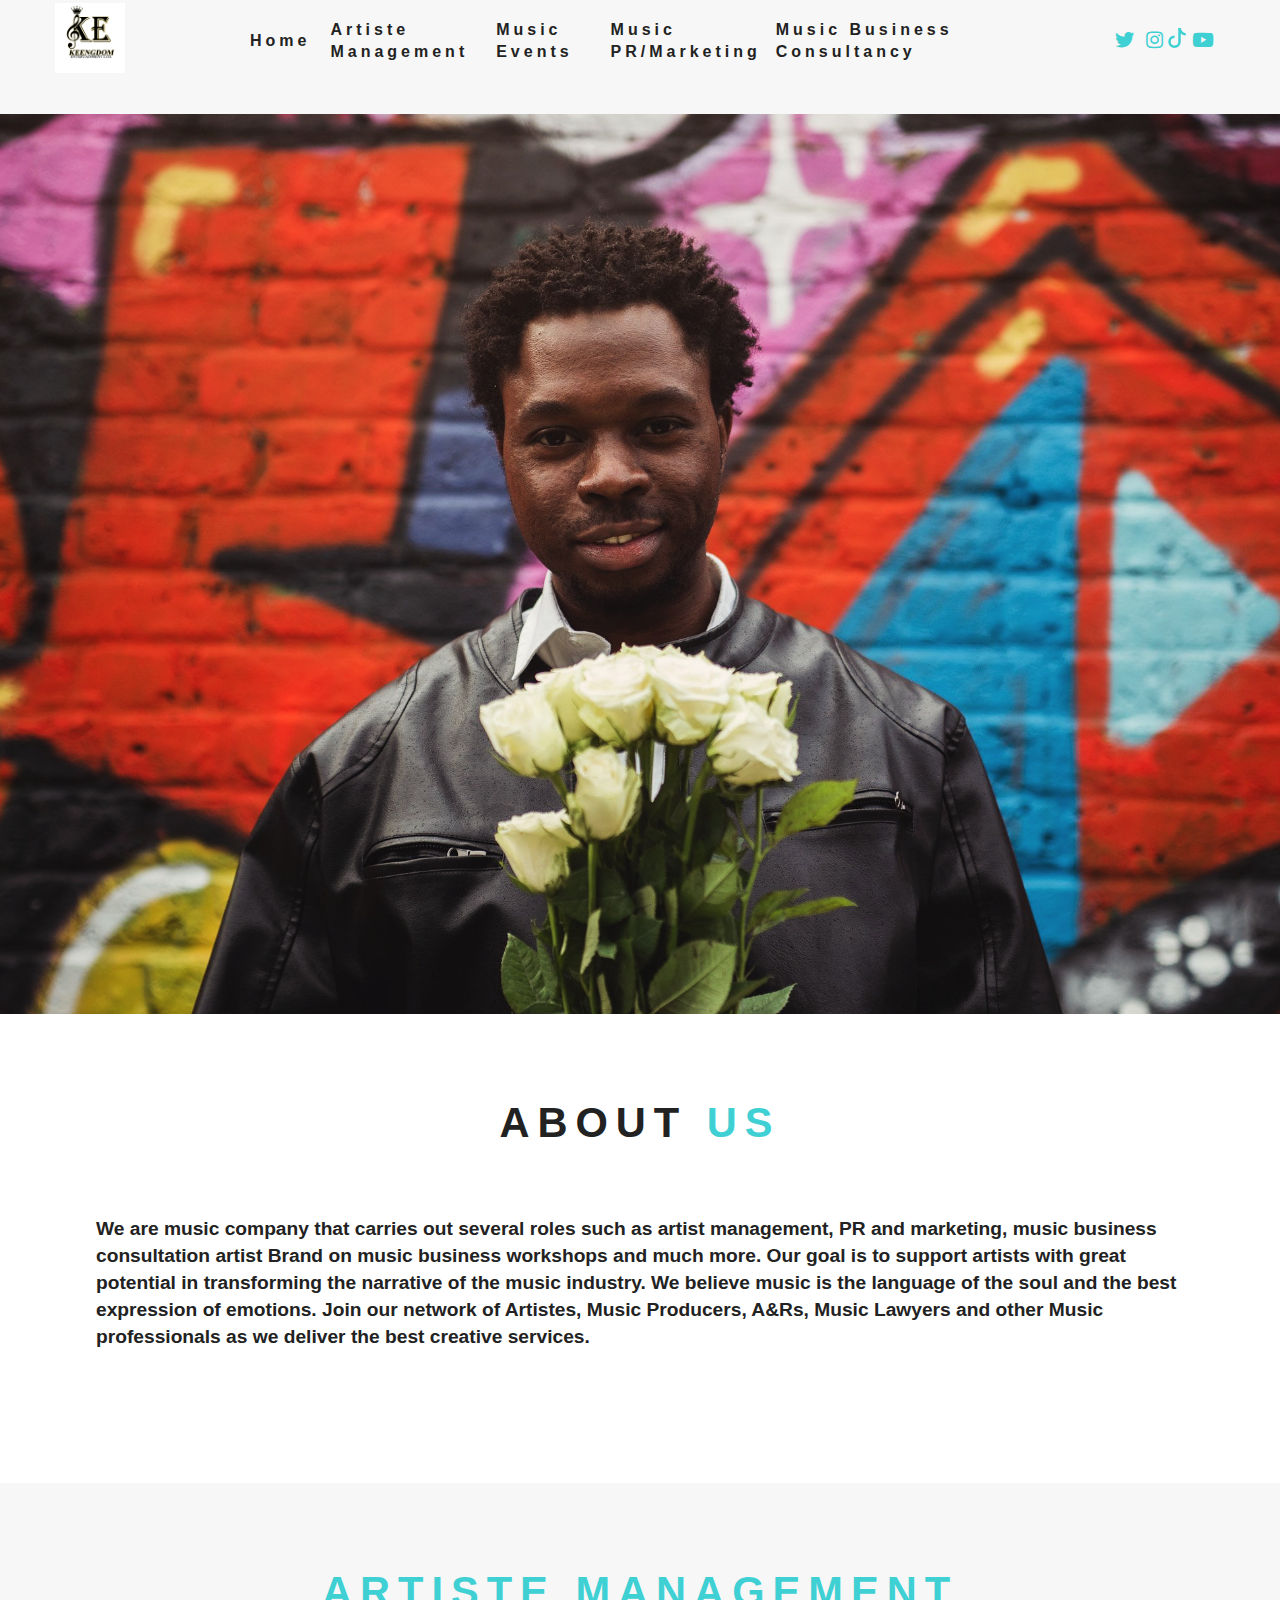
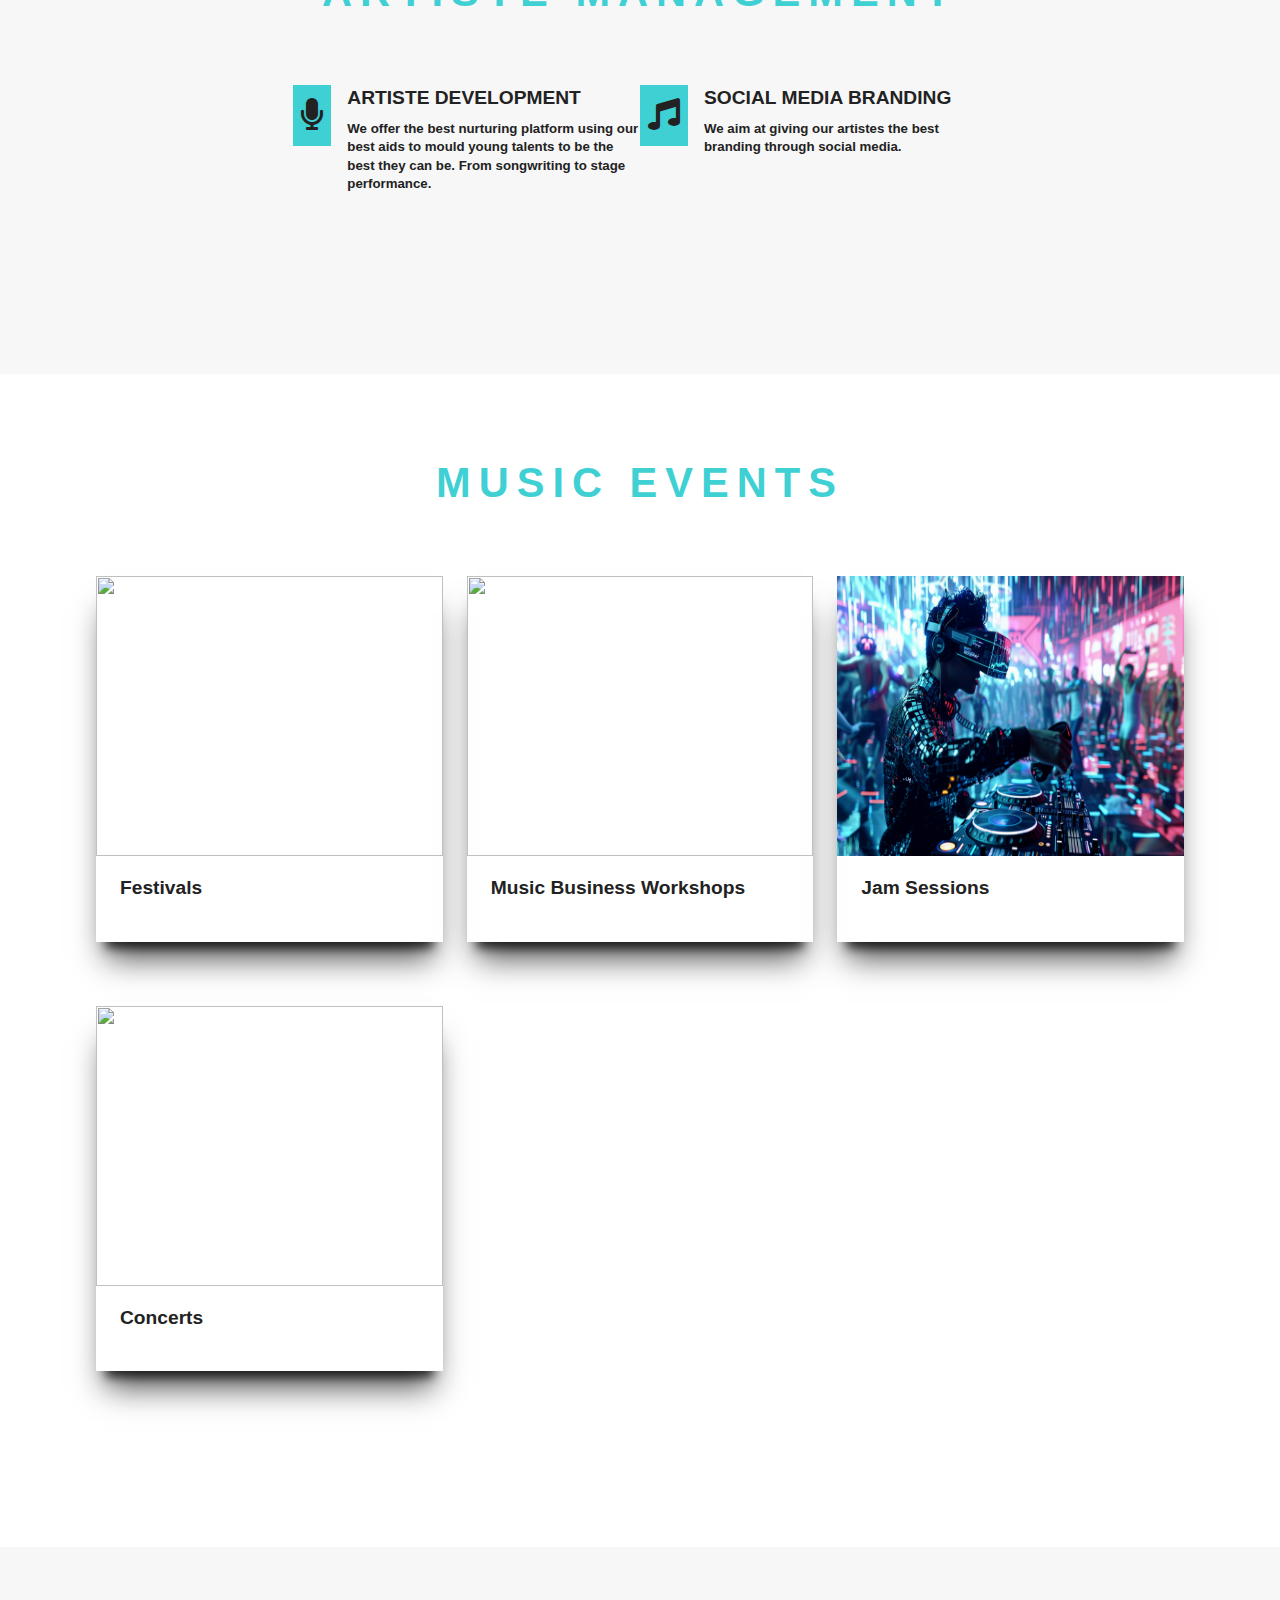
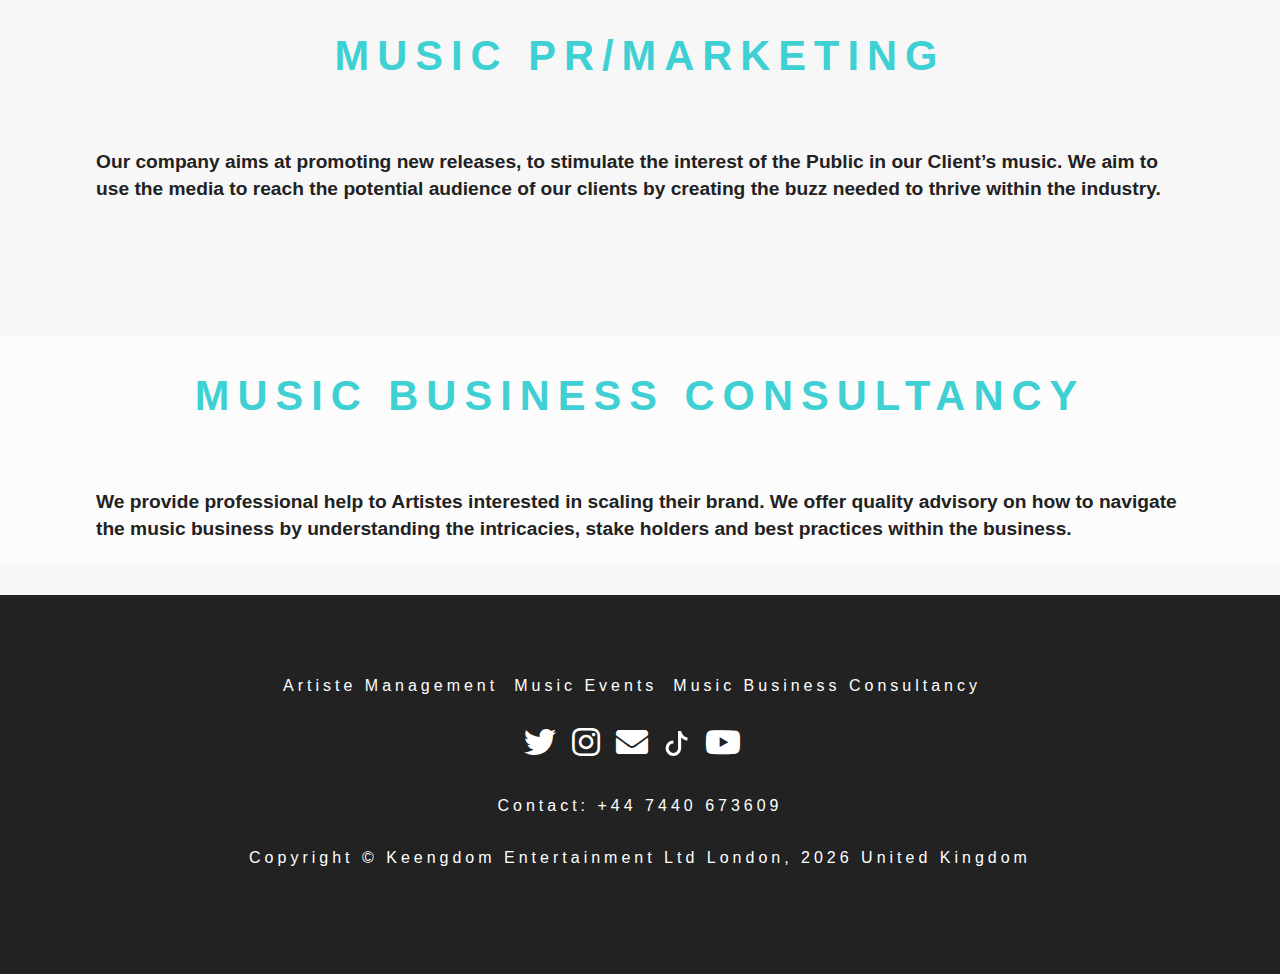
==== commit f690b133: "222" ====
--- a/index.html
+++ b/index.html
@@ -34,7 +34,7 @@
               <i class="fas fa-bars"></i>
             </button>
           </div>
-          <!-- end of nav header -->
+          <!-- end of nav heammder -->
 
           <!-- nav links -->
           <div class="nav-links" id="nav-links" style="width:65%;justify-content:center;align-items:center;margin-left:20px;">
@@ -50,7 +50,7 @@
             <!-- end of single link -->
              <!-- single link -->
             <!--<a href="./pages/ourArtiste.html" target="_blank" class="scroll-link nav-link Our-Artiste">-->
-            <a href="./ourArtiste.html" target="_blank" class="scroll-link nav-link Our-Artiste"> 
+            <a href="./ourArtiste.html" target="_blank" class="nav-link Our-Artiste"> 
               Our Artiste
             </a>
             <!-- end of single link -->
@@ -114,7 +114,7 @@
       </div>
       <div class="section-center about-center">     
       <h4>  
-       About us We are music company that carries out several several roles such as artist management, PR and marketing, music business consultation artist Brandon music business workshops and much more. Our goal is to support artists with great potential in transforming the narrative of the music industry. We believe music is the language of the soul and the best expression of emotions. Join our network of Artistes, Music Producers, A&Rs, Music Lawyers and other Music professionals as we deliver the best creative services.
+      We are music company that carries out several roles such as artist management, PR and marketing, music business consultation artist Brand on music business workshops and much more. Our goal is to support artists with great potential in transforming the narrative of the music industry. We believe music is the language of the soul and the best expression of emotions. Join our network of Artistes, Music Producers, A&Rs, Music Lawyers and other Music professionals as we deliver the best creative services.
       </h4>
       </div>
     </section>
@@ -150,7 +150,7 @@
             <h4 class="service-title">Social Media Branding</h4>
             <p class="service-text">
           <h5>
-            We aim at giving out artistes the best branding through social media.
+            We aim at giving our artistes the best branding through social media.
           </h5> 
             </p>
           </div>
--- a/css/styles.css
+++ b/css/styles.css
@@ -492,12 +492,7 @@
   overflow: hidden;
   transition: var(--mainTransition);
 }
-.show-links {
-  height: 270px;
-  scroll-behavior: smooth;
-  scrollbar-width:auto;
-  overflow-y:scroll;
-}
+
 /* nav at bigger screen size */
 @media screen and (min-width: 992px) {
   /* hide nav toggle button */
@@ -651,7 +646,8 @@
 
 
 
-@media screen and (min-width: 576px) {
+@media screen and (min-width: 992px) {
+  /* above 992 */
   .Our-Artiste {
     display:none !important;
   }
@@ -693,3 +689,14 @@
 }
 }
 
+.show-links {
+  height: 270px;
+  scroll-behavior: smooth;
+  scrollbar-width:auto;
+}
+
+@media screen and (min-width: 576px) { 
+.show-links {
+  overflow-y:scroll;
+}
+}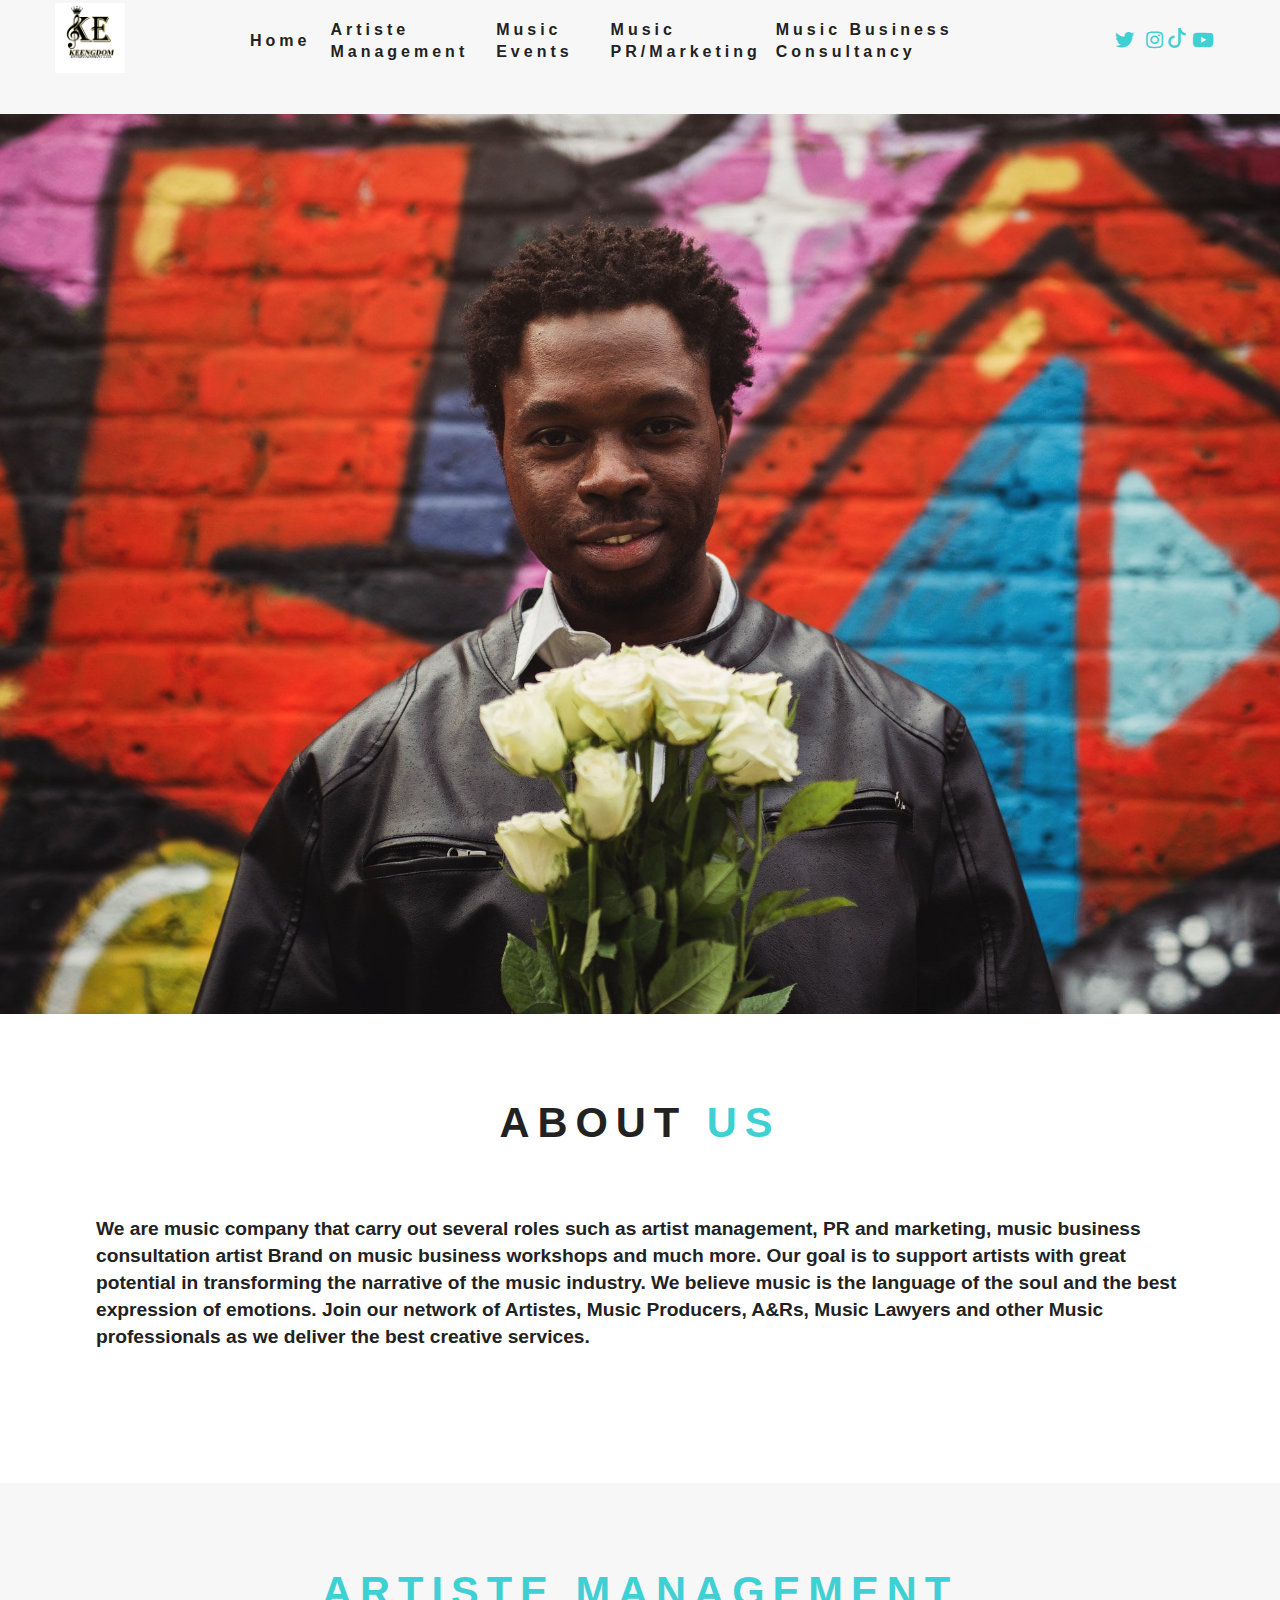
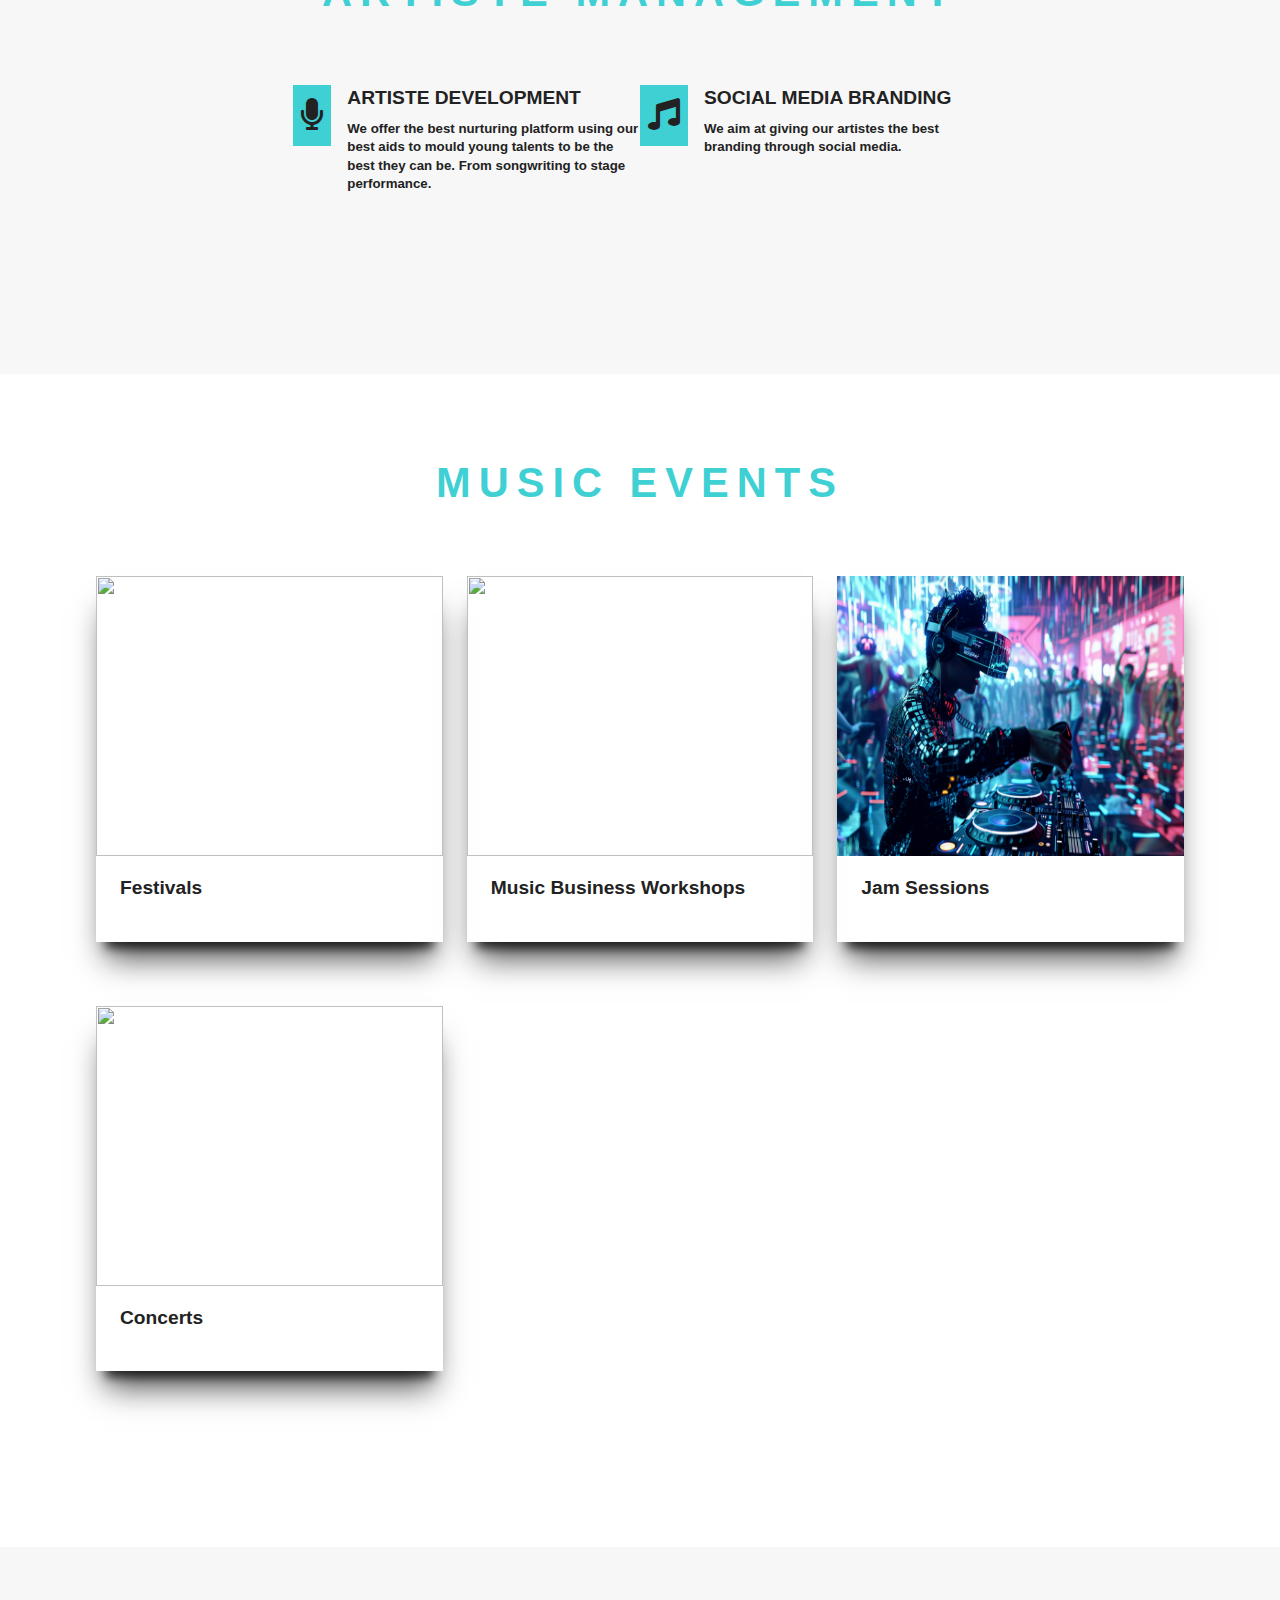
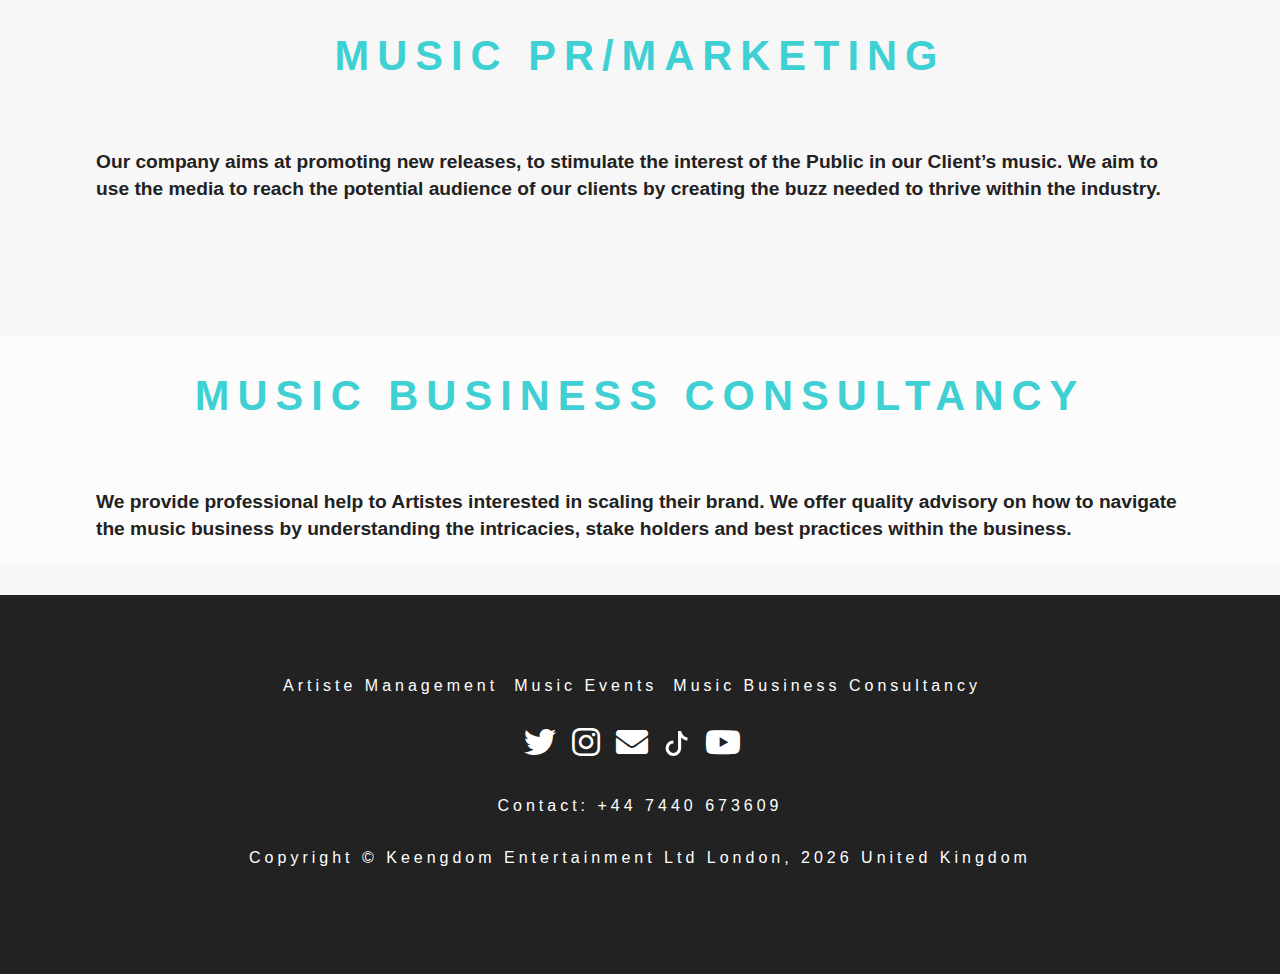
==== commit 953cd48b: "22" ====
--- a/index.html
+++ b/index.html
@@ -98,7 +98,6 @@
          </h4> 
         </p>
          <h4>
-          <a href="https://wa.link/dz9rb5" target="_blank"> 
           <p class="hero-text" style="color:white;"></p>
           </a>
          </h4>
@@ -114,7 +113,7 @@
       </div>
       <div class="section-center about-center">     
       <h4>  
-      We are music company that carries out several roles such as artist management, PR and marketing, music business consultation artist Brand on music business workshops and much more. Our goal is to support artists with great potential in transforming the narrative of the music industry. We believe music is the language of the soul and the best expression of emotions. Join our network of Artistes, Music Producers, A&Rs, Music Lawyers and other Music professionals as we deliver the best creative services.
+      We are music company that carry out several roles such as artist management, PR and marketing, music business consultation artist Brand on music business workshops and much more. Our goal is to support artists with great potential in transforming the narrative of the music industry. We believe music is the language of the soul and the best expression of emotions. Join our network of Artistes, Music Producers, A&Rs, Music Lawyers and other Music professionals as we deliver the best creative services.
       </h4>
       </div>
     </section>
@@ -124,7 +123,7 @@
     <!-- end of about section -->
     <!-- services -->
     <section class="section services" id="Artiste Management">
-      <!-- title  -->
+      
       <div class="title-wrapper">
         <h2 class="title"><span class="subtitle">Artiste Management</span></h2>
       </div>
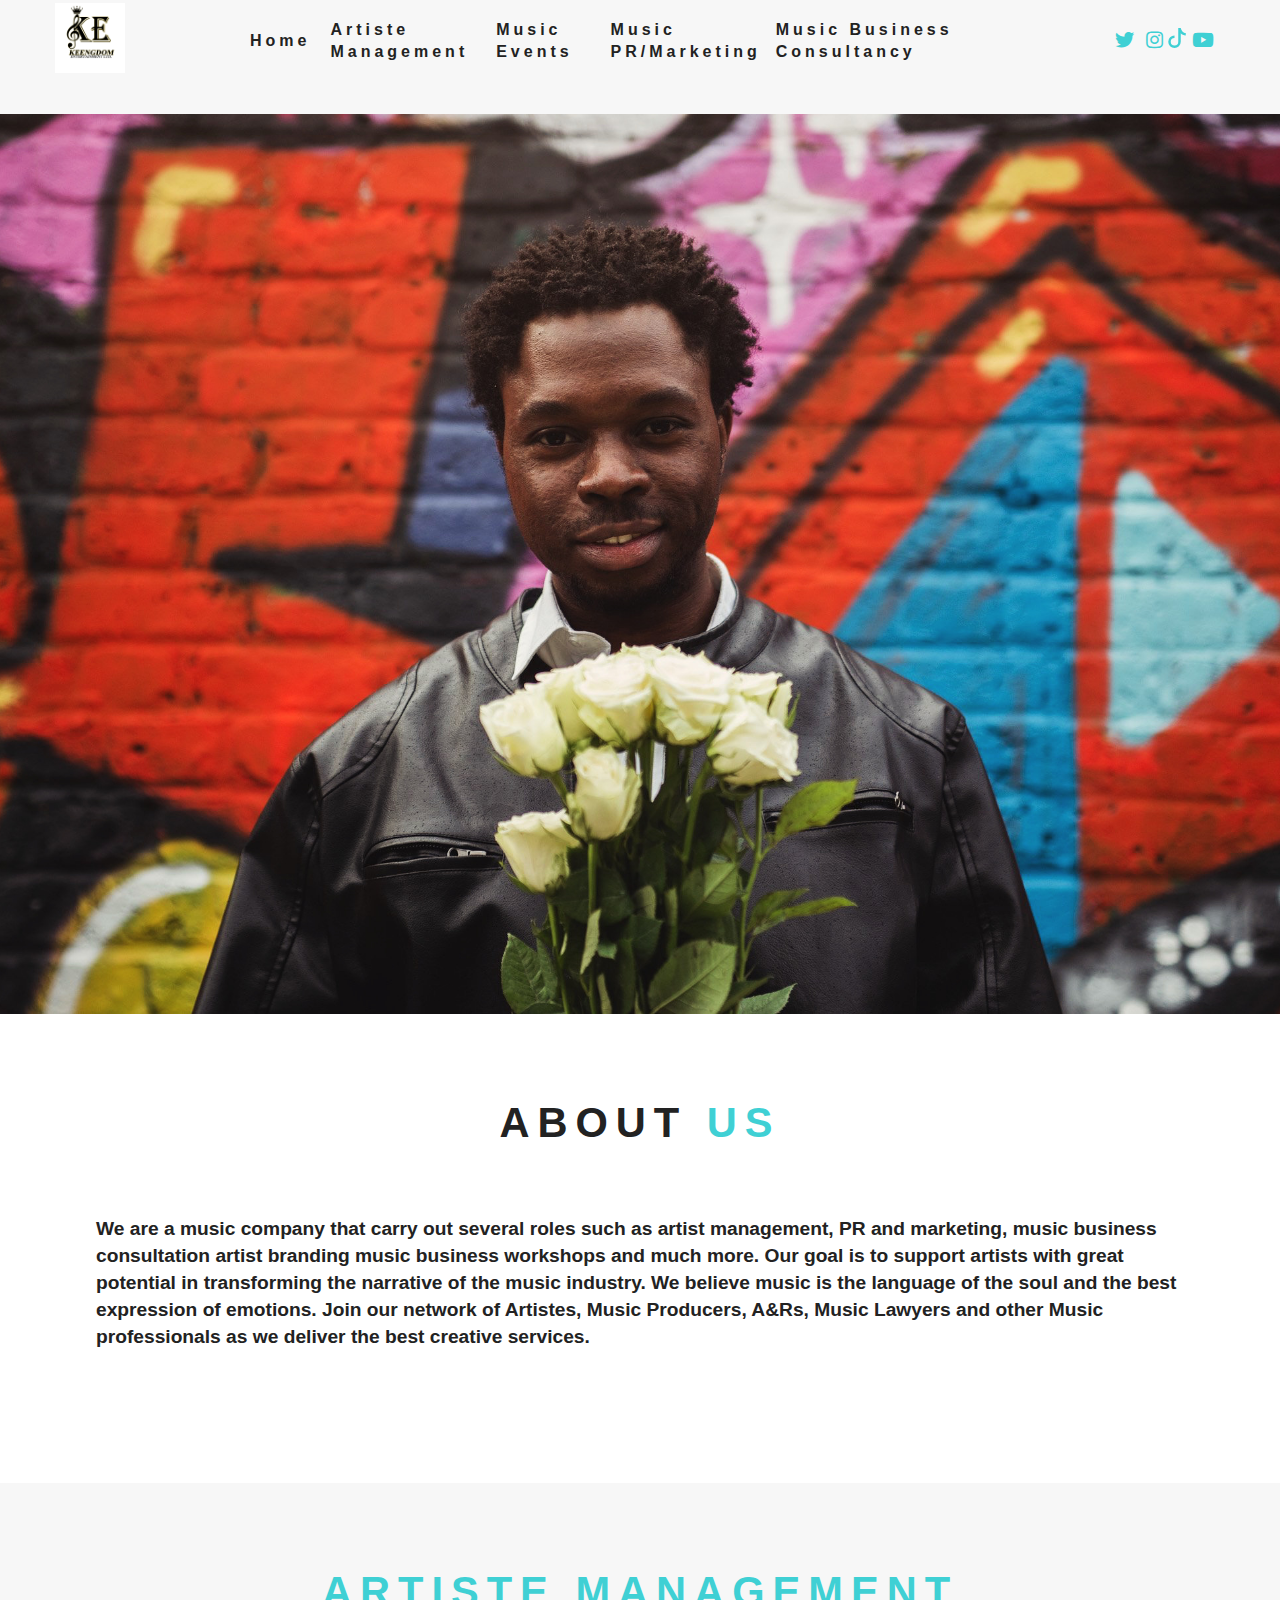
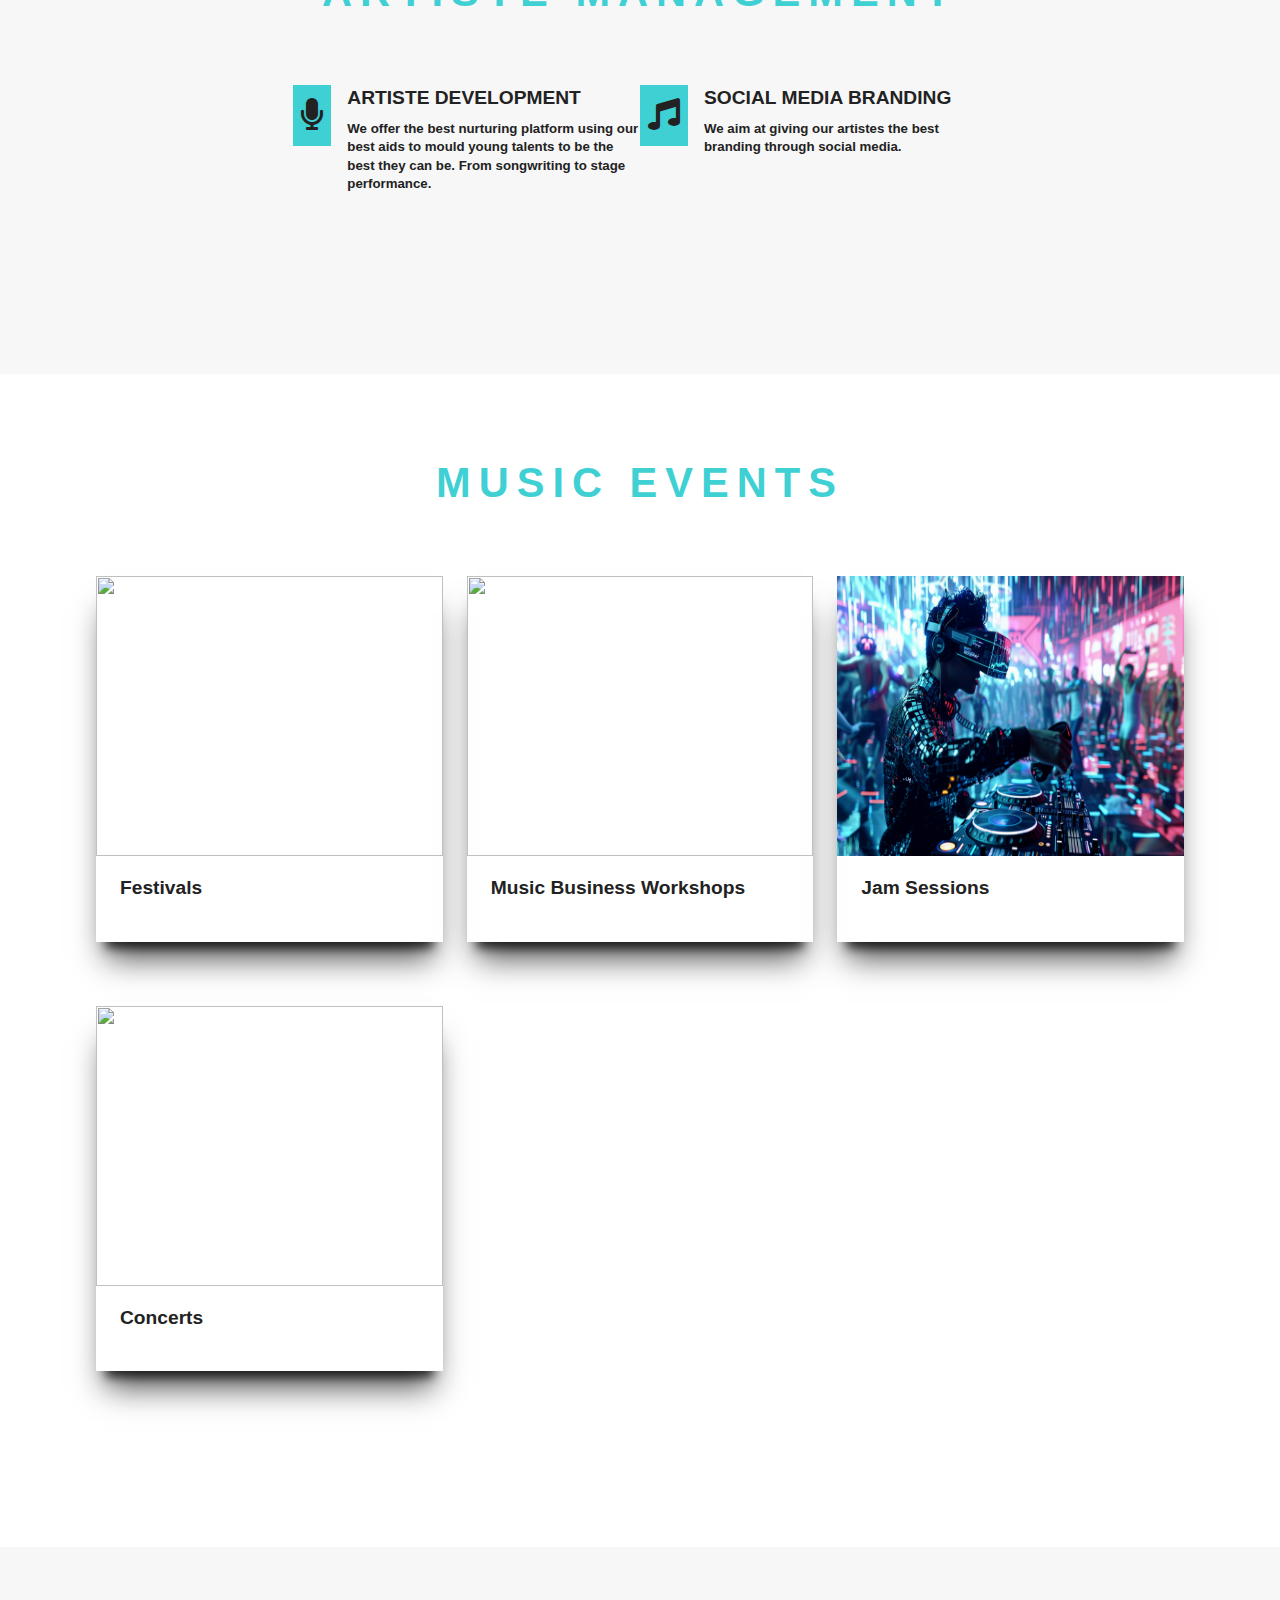
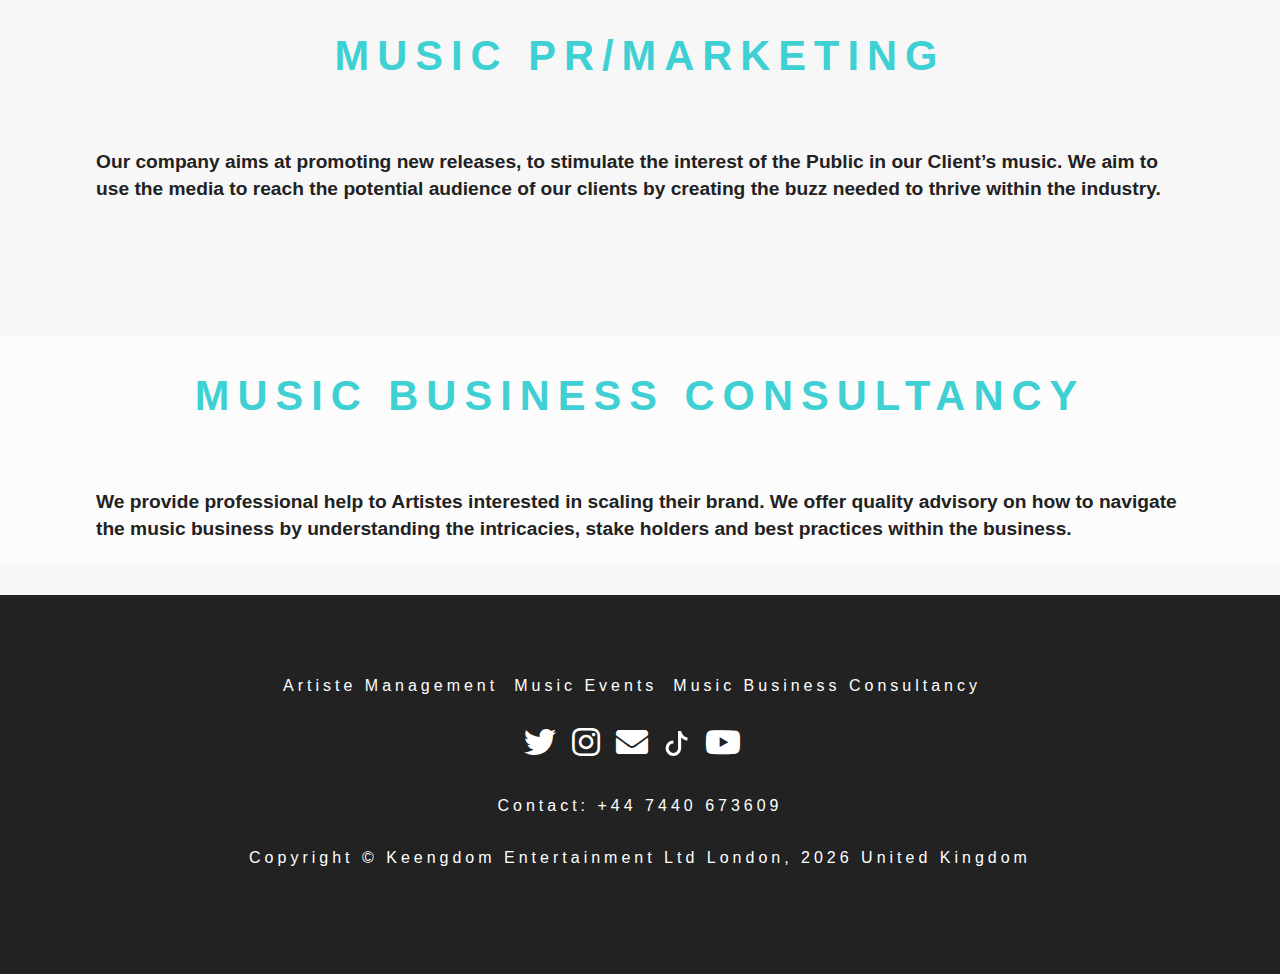
==== commit 446f2124: "444" ====
--- a/index.html
+++ b/index.html
@@ -113,7 +113,7 @@
       </div>
       <div class="section-center about-center">     
       <h4>  
-      We are music company that carry out several roles such as artist management, PR and marketing, music business consultation artist Brand on music business workshops and much more. Our goal is to support artists with great potential in transforming the narrative of the music industry. We believe music is the language of the soul and the best expression of emotions. Join our network of Artistes, Music Producers, A&Rs, Music Lawyers and other Music professionals as we deliver the best creative services.
+      We are a music company that carry out several roles such as artist management, PR and marketing, music business consultation artist branding music business workshops and much more. Our goal is to support artists with great potential in transforming the narrative of the music industry. We believe music is the language of the soul and the best expression of emotions. Join our network of Artistes, Music Producers, A&Rs, Music Lawyers and other Music professionals as we deliver the best creative services.
       </h4>
       </div>
     </section>
